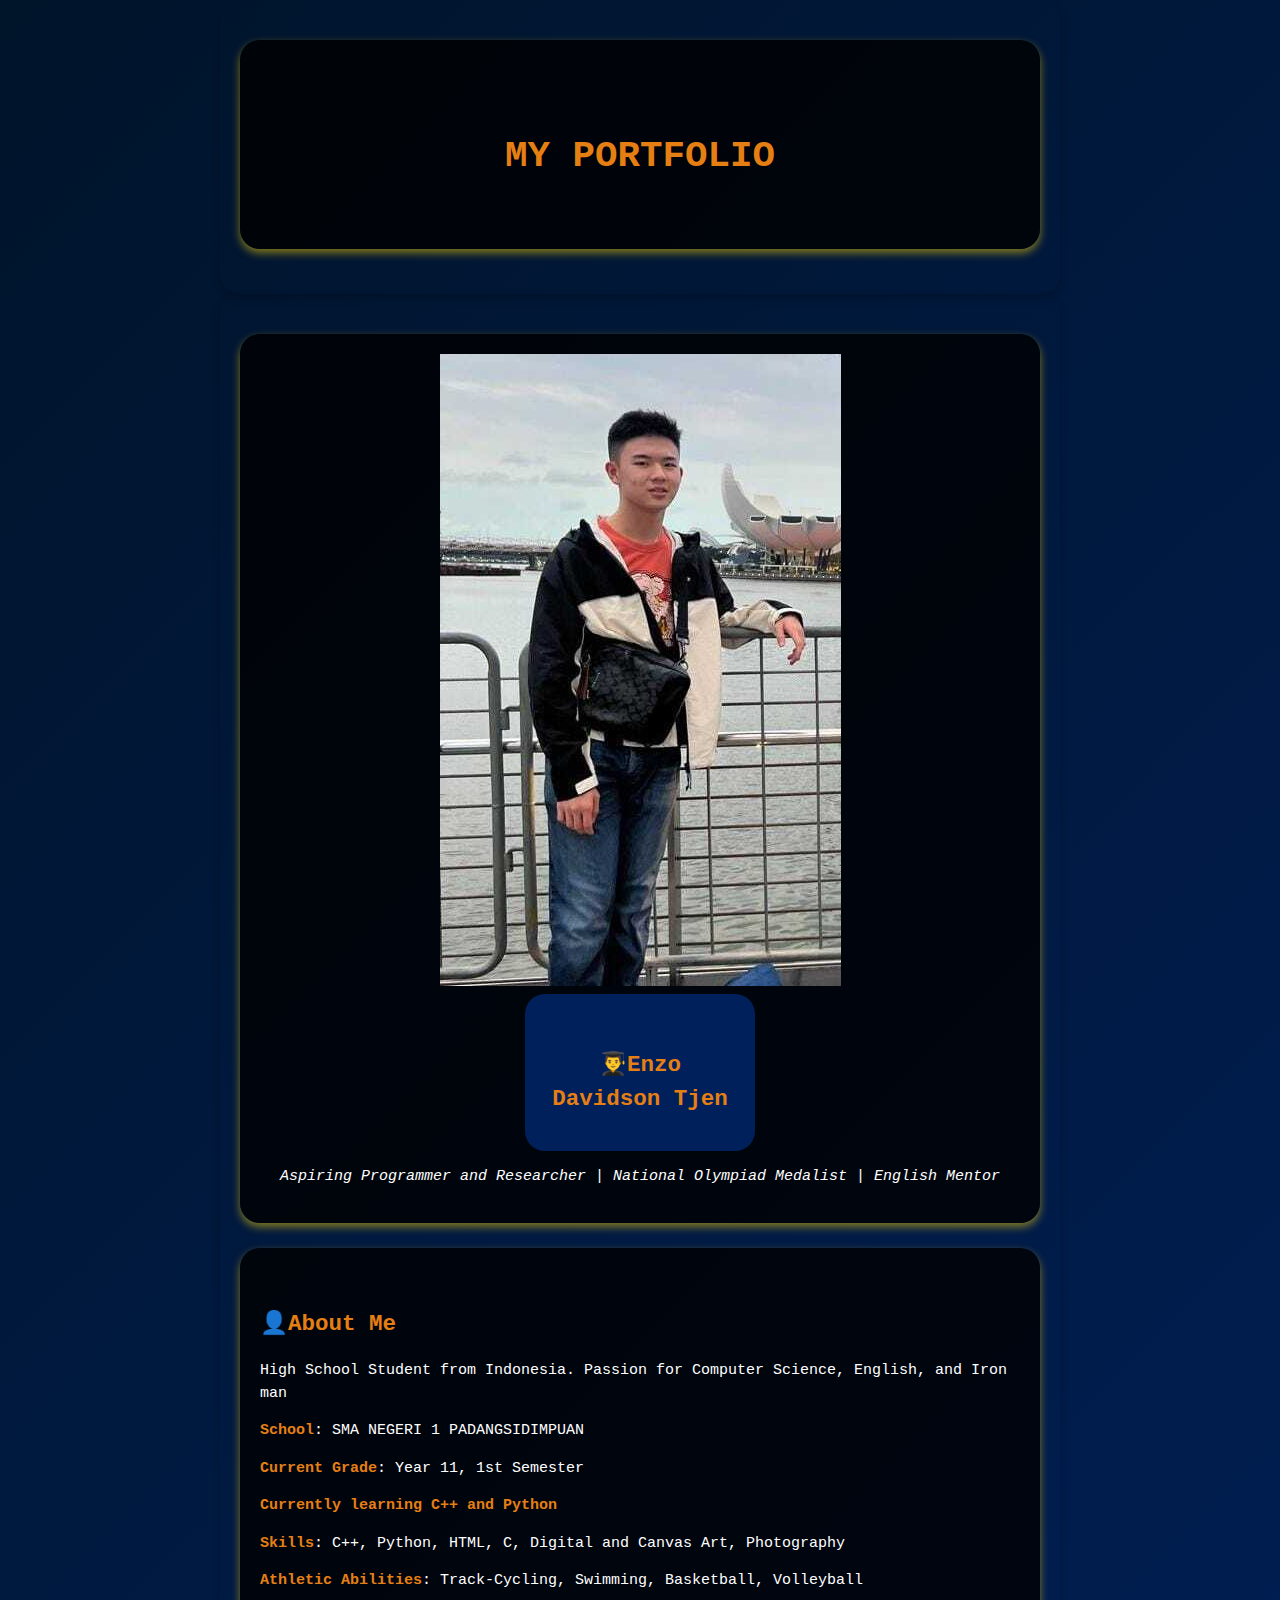
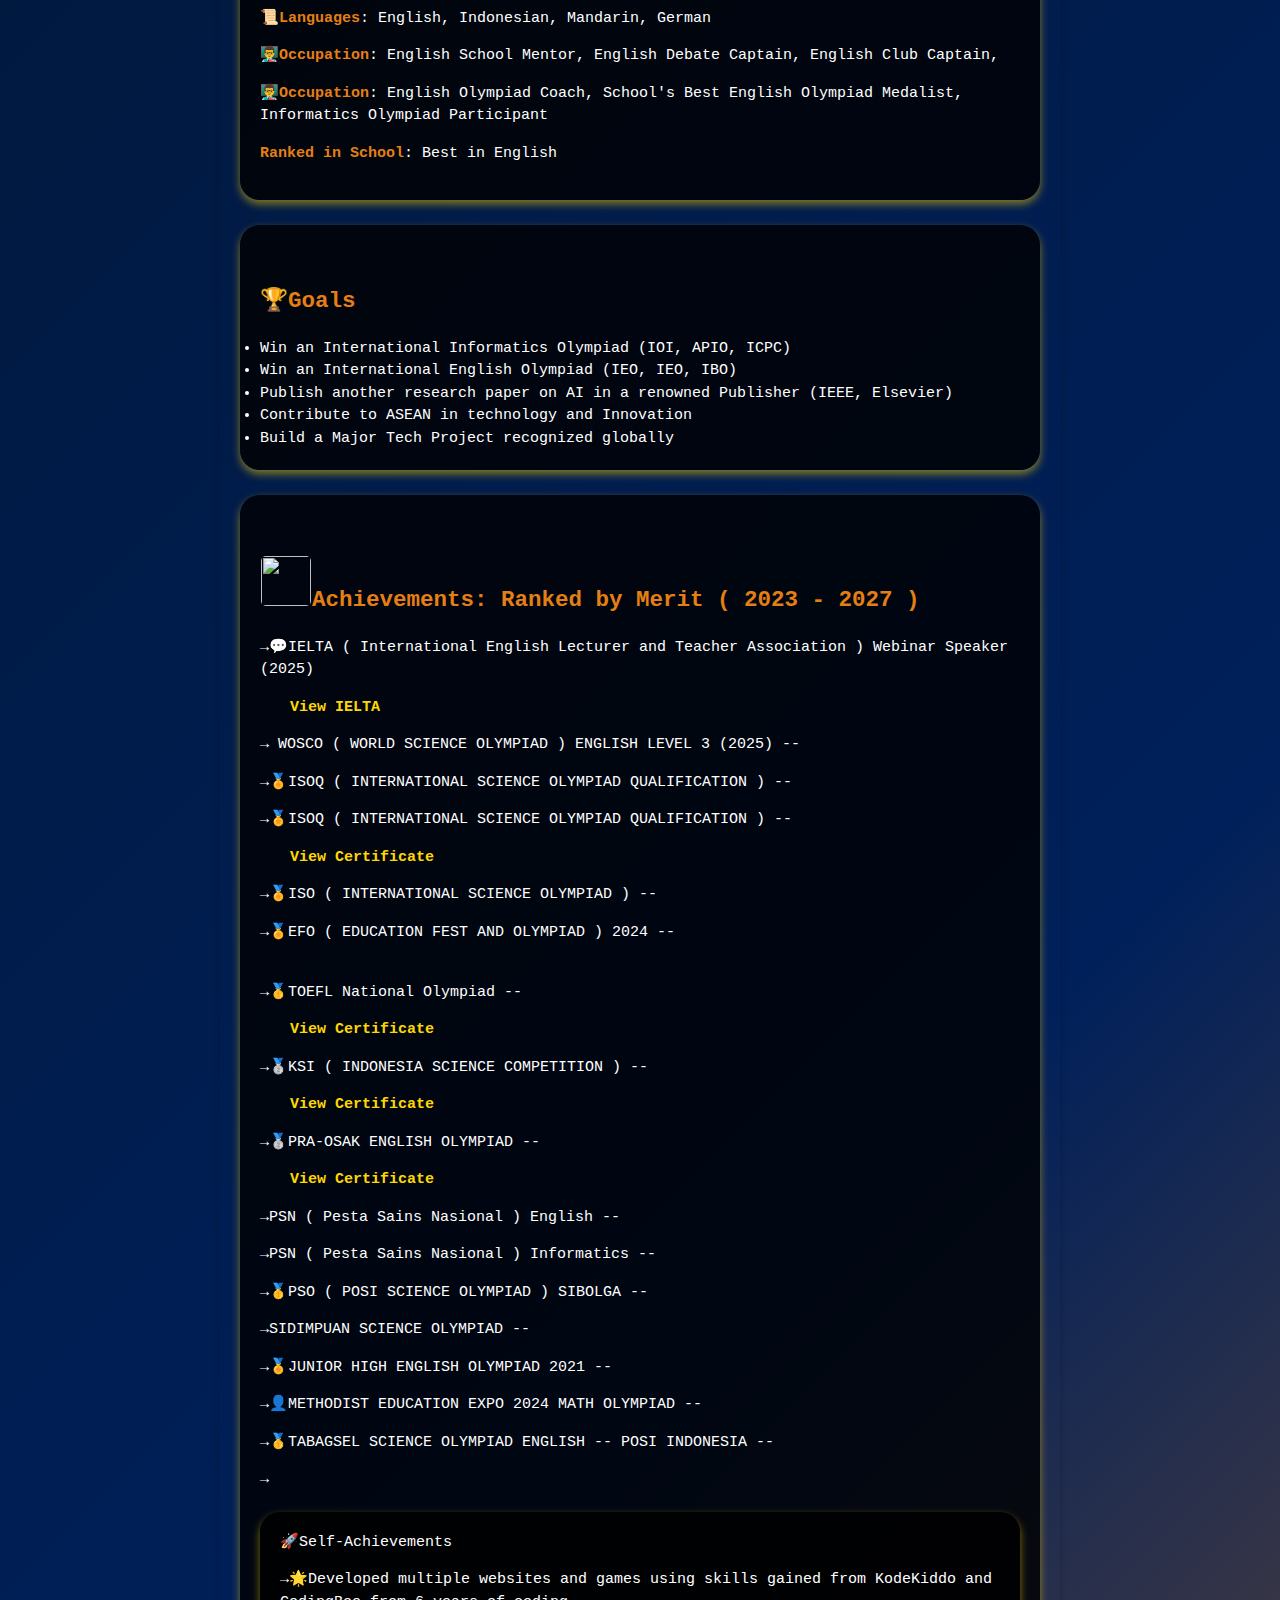
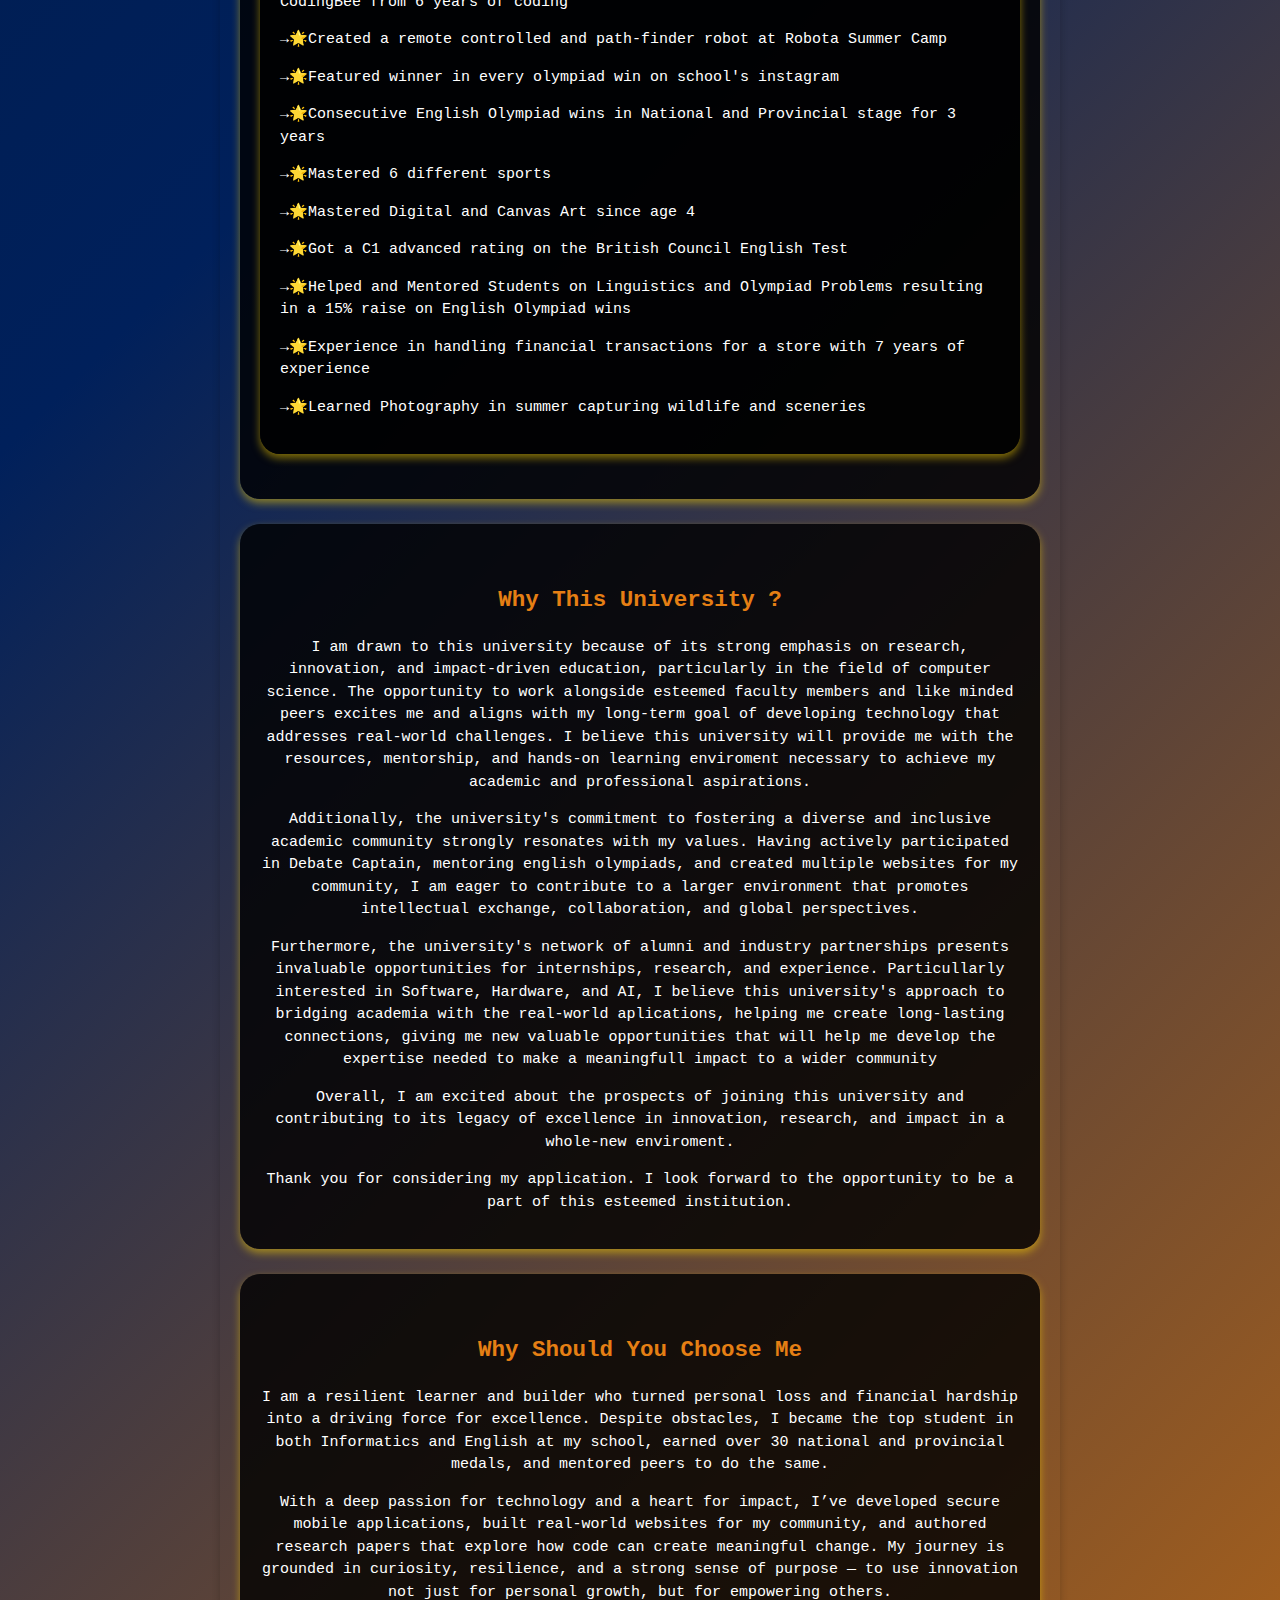
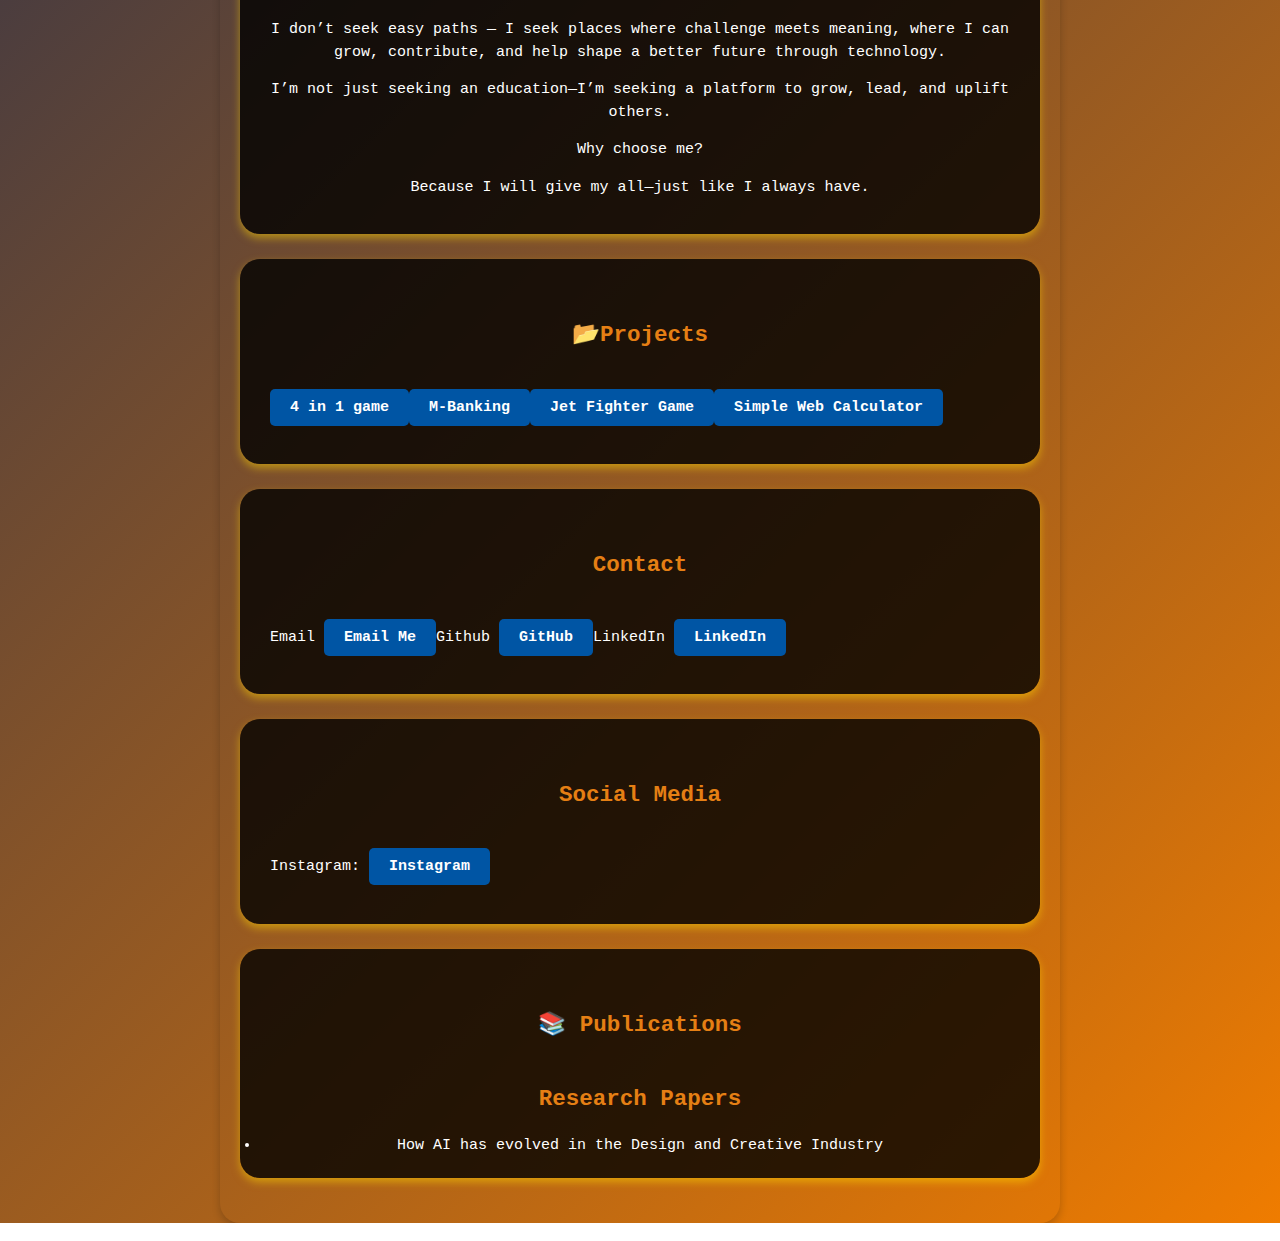
==== index.html @ 66d2fedb "index.html" ====
<!DOCTYPE html>
<html lang="en">
<html>
    <link
    rel="stylesheet"
    href="https://cdnjs.cloudflare.com/ajax/libs/animate.css/4.1.1/animate.min.css"
    />
    <meta charset="UTF-8">
    <meta name="viewport" content="width=device-width, initial-scale=1.0">
    <title>EnzoDavidson- Portfolio</title>
    <style>
        body {
            background: linear-gradient(135deg, #00142A, #00205B, #EF7C00);
            background-size: cover;
            font-family: 'JetBrains Mono', monospace;
            font-size: 15px;
            margin: 0;
            padding: 0;
            color: #FFF;
            text-align: center;
            animation : fadeIn 1s ease-in-out;
            -webkit-animation: fadeIn 1s ease-in-out;
        }
        @keyframes fadeIn {
            from { opacity: 0; }
            to { opacity: 1; }
        }
        @-webkit-keyframes fadeIn {
            from { opacity: 0; }
            to { opacity: 1; }
        }
        @keyframes bounce{
            0% { transform: scale(0.8); opacity: 0; }
            50% { transform: scale(1.1); opacity: 1; }
            100% { transform: scale(1); }
        }
        .container {
            background-color: ##043c7b;/* Darker blue */
            border-radius: 20px;
            max-width: 800px;
            margin: auto;
            padding: 20px 20px;
            text-align: left;
            box-shadow: 0 4px 8px rgba(0, 0, 0, 0.2);
            transition: transform 0.3s, box-shadow 0.3s; 
    
        }
        .smolcontainer{
            background-color: #00205B;/* Darker blue */
            border-radius: 20px;
            max-width: 200px;
            margin: auto;
            padding: 15px 15px;
            text-align: left;
            box-shadow: 0 4px 8px rgba(0, 0, 0, 0.2);
            transition: transform 0.3s, box-shadow 0.3s; 
        }
        h1 {
            margin-top: 50px;
        }
        b {
            color:#e57f14;
        }
        .profile-img {
            width: 150px;
            height: 150px;
            border-radius: 50%;
            margin: 20px;
        }
        .inline-link{
            display: inline-link;
            padding: 10px 20px;
            margin: 10px;
            color: gold;
            text-decoration: none;
            border-radius: 5px;
            font-weight: bold;
            transition : background 0.3s, color 0.3s, font-style 0.3s;
            font-style: normal;

        }
        .inline-link:hover {
            color: white;
            font-style: italic;
            transform : scale(1.05);
            transition: transform 0.3s;
            text-decoration: underline;
            }
            @keyframes pulse {
            from {
            -webkit-transform: scale3d(1, 1, 1);
            transform: scale3d(1, 1, 1);
            }
            
            75% {
            -webkit-transform: scale3d(1.05, 1.05, 1.05);
            transform: scale3d(1.05, 1.05, 1.05);
            }
            
            to {
            -webkit-transform: scale3d(1, 1, 1);
            transform: scale3d(1, 1, 1);
            }
            }
            .animate__pulse {
            -webkit-animation-name: pulse;
            animation-name: pulse;
            -webkit-animation-timing-function: ease-in-out;
            animation-timing-function: ease-in-out;
            animation-duration: timeInSecs;
            -webkit-animation-duration: timeInSecs;
            animation-iteration-count: infinite;
            -webkit-animation-iteration-count: infinite;
            }
        .btn {
            background: #0055A4; /* Bright blue */
            color: white;
            padding: 10px 20px;
            text-decoration: none;
            border-radius: 5px;
            font-weight: bold;
        }
        .btn:hover {
            background: #e57f14;
            color: white;
            font-style: italic;
            transform : scale(1.05);
            transition: transform 0.3s;
            scale: 1.5;
             /* animation: @-webkit-keyframes pulse {
            from {
            -webkit-transform: scale3d(1, 1, 1);
            transform: scale3d(1, 1, 1);
            }
            
            50% {  */
            -webkit-transform: scale3d(1.05, 1.05, 1.05);
            transform: scale3d(1.05, 1.05, 1.05);
            }
            
            to {
            -webkit-transform: scale3d(1, 1, 1);
            transform: scale3d(1, 1, 1);
            }
            @keyframes pulse {
            from {
            -webkit-transform: scale3d(1, 1, 1);
            transform: scale3d(1, 1, 1);
            }
            
            50% {
            -webkit-transform: scale3d(1.05, 1.05, 1.05);
            transform: scale3d(1.05, 1.05, 1.05);
            }
            
            to {
            -webkit-transform: scale3d(1, 1, 1);
            transform: scale3d(1, 1, 1);
            }
            }
            .animate__pulse {
            -webkit-animation-name: pulse;
            animation-name: pulse;
            -webkit-animation-timing-function: ease-in-out;
            animation-timing-function: ease-in-out;
            animation-duration: timeInSecs;
            -webkit-animation-duration: timeInSecs;
            animation-iteration-count: infinite;
            -webkit-animation-iteration-count: infinite;
            }
        .GOLD {
            color: #FFD700; /* Gold color */
            color: gold;
        }
        .SILVER {
            color: #C0C0C0; /* Silver color */
            color: silver;
        }
        .BRONZE {
            color: #cd7f32; /* Bronze color */
        }
        .Finalist{
            color:cornflowerblue
        }
        h1{
            color: #e57f14; /* Orange */
            font-size: 2.5em;
            line-height: 2.5;
        }
        h2, h3 {
            margin-top: 40px;
            color: #e57f14; /* Orange */
        
        }
        .participant{
            color: rgb(233, 107, 35);
            font-size: 2.5;
        }
        .p {
            color: white;
            margin: 10px 0;
            line-height: 1.5;
            font-size: 15px;
        }
        .Achivement-image {
            width: 50px;
            height: 50px;
            border-radius: 10%;
            margin: 1px;
        }
        .achivement-image {
            width: 70px;
            height: 70px;
            border-radius: 5%;
            margin: 10px;
        }
        .achievements-section {
            background: rgba(0, 0, 0, 0.8);
            padding: 20px;
            border-radius: 20px;
            box-shadow: 0px 4px 8px rgba(255, 215, 0, 0.5);
            margin-top: 20px;
            animation: fadeIn 1.5s ease-in-out;
            border-image: linear-gradient(45deg, gold, silver, #FFD700);
            line-height: 1.5;
            border-image-slice: 1;
            margin-bottom: 25px;
        }

        .achievement-icon{
            opacity: 0;
    letter-spacing: -2px;
    animation: classyFade 1.5s ease-out forwards;
}

@keyframes classyFade {
    0% { opacity: 0; letter-spacing: -2px; }
    100% { opacity: 1; letter-spacing: 1px; }

            
        }
        .Division {
            display: flex;
            flex: 1;
            padding: 10px;

        }
        .shadow {
            animation:  
        }
        .centerize{
            text-align: center;
        }
        @media (max-width: 768px) {
    .Division {
        flex-direction: column;
        text-align: center;
    }
    .profile-container {
    display: flex; 
    align-items: center; /* Aligns items vertically */
    gap: 20px; /* Adds space between image and text */
}

.profile-pic {
    width: 250px; /* Adjust size as needed */
    height: 400px;
    border-radius: 10%; /* Makes the image circular */
    object-fit:cover; /* Ensures proper image scaling */
}

.profile-data {
    flex: 1; /* Allows text to take remaining space */
}
    .container {
        width: 90%;
        padding: 20px;
    }
    .center{
        text-align: center;
        align-items: center;
    .profile-img {
        width: 100px;
        height: 100px;
    }
    <head>{
        <link href="https://fonts.googleapis.com/css2?family=JetBrains+Mono:wght@400;700&display=swap" rel="stylesheet">
        <style>
    }
    body {
      font-family: 'JetBrains Mono', monospace;
    }
    </style>
    </head>
<body>
    <div class=" container">
        <div class=" achievements-section">
            <div class="centerize">
                    <h1>MY PORTFOLIO</h1>
            </div>
        </div>
    </div>
    </script>
    <script src="script.js"></script>
    </div>
    </div>
    <div class="container">
        <div class="achievements-section">
            <div class="profile-container">
                    <div class="space ">
                        <div class= "centerize">
                            <img src="MyFace.jpg" alt="Profile Picture" class="profile-pic">
                            <div class="profile-data">
                                <div class= "smolcontainer">
                                    <div class= "centerize">
                                        <h2>👨‍🎓Enzo Davidson Tjen</h2>
                                    </div>
                                </div>
                                <p><em> Aspiring Programmer and Researcher | National Olympiad Medalist | English Mentor</em></p>
                            </div>
                        </div>
                    </div>
            </div>
        </div>
            <div class= "achievements-section">
                <h2>👤About Me</h2>
                <p>High School Student from Indonesia. Passion for Computer Science, English, and Iron man</p>
                <p><b>School</b>: SMA NEGERI 1 PADANGSIDIMPUAN</p>
                <p><b>Current Grade</b>: Year 11, 1st Semester</p>
                <p><b>Currently learning C++ and Python</p></b>
                <p><b>Skills</b>: C++, Python, HTML, C, Digital and Canvas Art, Photography</p>
                <p><b>Athletic Abilities</b>: Track-Cycling, Swimming, Basketball, Volleyball</p>
                <p>📜<b>Languages</b>: English, Indonesian, Mandarin, German</p>
                <p>👨‍🏫<b>Occupation</b>: English School Mentor, English Debate Captain, English Club Captain, </p>
                <p>👨‍🏫<b>Occupation</b>: English Olympiad Coach, School's Best English Olympiad Medalist, Informatics Olympiad Participant</p>
                <p><b>Ranked in School</b>: Best in English</p>
                </div>
        <div class="achievements-section">
            <div class=" goals">
                <h2><b>🏆Goals</b></h2>
                <li>Win an International Informatics Olympiad (IOI, APIO, ICPC)</li>
                <li>Win an International English Olympiad (IEO, IEO, IBO)</li>
                <li>Publish another research paper on AI in a renowned Publisher (IEEE, Elsevier)</li>
                <li>Contribute to ASEAN in technology and Innovation</li>
                <li>Build a Major Tech Project recognized globally</li>
            </div>
        </div>    

           
        <div class="achievements-section">
                <h2><img src='https://static.vecteezy.com/system/resources/previews/009/315/016/original/winner-trophy-in-flat-style-free-png.png'class= 'Achivement-image'>Achievements: Ranked by Merit ( 2023 - 2027 )</h2>
                    <p>&rarr;💬IELTA ( International English Lecturer and Teacher Association ) Webinar Speaker (2025)</p><a href="https://ielta.org/webinar" class="inline-link">View IELTA</a>
                    <p>&rarr; WOSCO ( WORLD SCIENCE OLYMPIAD ) ENGLISH LEVEL 3 (2025) --
                    <p>&rarr;🏅ISOQ ( INTERNATIONAL SCIENCE OLYMPIAD QUALIFICATION ) --<span class= "Finalist achievement-icon"</span>FINALIST of 21.148 participants</p>
                    <p>&rarr;🏅ISOQ ( INTERNATIONAL SCIENCE OLYMPIAD QUALIFICATION ) -- <span class= "Finalist achievement-icon"</span>TOP 0.47 of 21.148 participants</p><a href="https://eduexpo.com" class="inline-link">View Certificate</a>
                    <p>&rarr;🏅ISO ( INTERNATIONAL SCIENCE OLYMPIAD ) -- <span class= "Finalist achievement-icon"</span>Finalist of 24.687 Participants (2025)</p>
                    <p>&rarr;🏅EFO ( EDUCATION FEST AND OLYMPIAD ) 2024 -- <span class= "Finalist achievement-icon"</span>TOP 0.87 and FINALIST SCORE of 11.482 participants (2024)</p>
                    <p>&rarr;🥇TOEFL National Olympiad -- <span class = "GOLD achievement-icon" </span>Ranked 33rd GOLD(2025) </p><a href=https://drive.google.com/file/d/1lhpbLnFK3olTIVMM0ef6ldxaS2uPdgaQ/view?usp=sharing class="inline-link">View Certificate</a>
                    <p>&rarr;🥈KSI ( INDONESIA SCIENCE COMPETITION ) -- <span class="SILVER achievement-icon" </span>Ranked 11th SILVER (2025)</p><a href=https://drive.google.com/file/d/1lnDiVRMbqwn_QNAt6cSKh2t0djfjIFTt/view?usp=sharing class="inline-link">View Certificate</a>
                    <p>&rarr;🥈PRA-OSAK ENGLISH OLYMPIAD -- <span class = "SILVER achievement-icon" </span>Ranked 53rd SILVER (2025)</p><a href="https://posiindonesia.com" class="inline-link">View Certificate</a>
                    <p>&rarr;PSN ( Pesta Sains Nasional ) English -- </p>
                    <p>&rarr;PSN ( Pesta Sains Nasional ) Informatics -- </p>
                    <p>&rarr;🥇PSO ( POSI SCIENCE OLYMPIAD ) SIBOLGA -- <span class= "GOLD achievement-icon"</span>3rd PLACE GOLD (2025)</p>
                    <p>&rarr;SIDIMPUAN SCIENCE OLYMPIAD -- </p>
                    <p>&rarr;🏅JUNIOR HIGH ENGLISH OLYMPIAD 2021 -- <span class= "GOLD achievement-icon"</span>3rd PLACE TROPHY (2019)</p>
                    <p>&rarr;👤METHODIST EDUCATION EXPO 2024 MATH OLYMPIAD -- <span class= "participant achievement-icon"</span>Participant (2024)</span></p>
                    <p>&rarr;🥇TABAGSEL SCIENCE OLYMPIAD ENGLISH -- POSI INDONESIA -- <span class="GOLD achievement-icon"</span>2nd PLACE (2023)</p>
                    <p>&rarr; </p>
                    <div class=" achievements-section"
                        <h2>🚀Self-Achievements</h2>
                        <p>&rarr;🌟Developed multiple websites and games using skills gained from KodeKiddo and CodingBee from 6 years of coding</p>
                        <p>&rarr;🌟Created a remote controlled and path-finder robot at Robota Summer Camp</p>
                        <p>&rarr;🌟Featured winner in every olympiad win on school's instagram</p>
                        <p>&rarr;🌟Consecutive English Olympiad wins in National and Provincial stage for 3 years</p>
                        <p>&rarr;🌟Mastered 6 different sports</p>
                        <p>&rarr;🌟Mastered Digital and Canvas Art since age 4</p>
                        <p>&rarr;🌟Got a C1 advanced rating on the British Council English Test</p>
                        <p>&rarr;🌟Helped and Mentored Students on Linguistics and Olympiad Problems resulting in a 15% raise on English Olympiad wins</p>
                        <p>&rarr;🌟Experience in handling financial transactions for a store with 7 years of experience</p>
                        <p>&rarr;🌟Learned Photography in summer capturing wildlife and sceneries</p>
                    </div>
            </div>
        <div class= "achievements-section">
            <div class= "centerize">
                    <h2>Why This University ?</h2>
                    <p> I am drawn to this university because of its strong emphasis on research, innovation, and impact-driven education, particularly in the field of computer science. The opportunity to work alongside esteemed faculty members and like minded peers excites me and aligns with my long-term goal of developing technology that addresses real-world challenges. I believe this university will provide me with the resources, mentorship, and hands-on learning enviroment necessary to achieve my academic and professional aspirations.
                    <p> Additionally, the university's commitment to fostering a diverse and inclusive academic community strongly resonates with my values. Having actively participated in Debate Captain, mentoring english olympiads, and created multiple websites for my community, I am eager to contribute to a larger environment that promotes intellectual exchange, collaboration, and global perspectives.</p>
                    <p> Furthermore, the university's network of alumni and industry partnerships presents invaluable opportunities for internships, research, and experience. Particullarly interested in Software, Hardware, and AI, I believe this university's approach to bridging academia with the real-world aplications, helping me create long-lasting connections, giving me new valuable opportunities that will help me develop the expertise needed to make a meaningfull impact to a wider community</p>
                    <p> Overall, I am excited about the prospects of joining this university and contributing to its legacy of excellence in innovation, research, and impact in a whole-new enviroment.</p>
                    <p>Thank you for considering my application. I look forward to the opportunity to be a part of this esteemed institution.</p>
            </div>
        </div>
        <div class= " achievements-section">
            <div class= "centerize">
                    <h2>Why Should You Choose Me</h2>
                    <p>I am a resilient learner and builder who turned personal loss and financial hardship into a driving force for excellence. Despite obstacles, I became the top student in both Informatics and English at my school, earned over 30 national and provincial medals, and mentored peers to do the same.</p>
                    <p>With a deep passion for technology and a heart for impact, I’ve developed secure mobile applications, built real-world websites for my community, and authored research papers that explore how code can create meaningful change. My journey is grounded in curiosity, resilience, and a strong sense of purpose — to use innovation not just for personal growth, but for empowering others.</p>
                    <p>I don’t seek easy paths — I seek places where challenge meets meaning, where I can grow, contribute, and help shape a better future through technology.</p>
                    <P>I’m not just seeking an education—I’m seeking a platform to grow, lead, and uplift others.</P>  
                    <p>Why choose me?</p>
                    <p>Because I will give my all—just like I always have.</p>
            </div>
         </div>
        <div class=" achievements-section">
            <div class=" centerize">
                <h2>📂Projects</h2>
                <div class=" Division">
                    <p><a href="https://github.com/Starzz90/4-in-1-game" class="btn">4 in 1 game</a></p>
                    <p><a href="https://github.com/Starzz90/MobileBanking" class="btn">M-Banking</a></p>
                    <p><a href="#" class="btn">Jet Fighter Game</a></p>
                    <p><a href= "https://starzz90.github.io/Webcalc./" class= "btn">Simple Web Calculator</a></p>
                </div>
            </div>
        </div>
        
        <div class=" achievements-section">
            <div class= "centerize">
                <h2>Contact</h2>
                <div class=" Division">
                    <p> Email <a href="mailto:enzodtjen@gmail.com" class="btn">Email Me</a></p>
                    <p> Github <a href="https://github.com/Starzz90" class="btn">GitHub</a></p>
                    <p> LinkedIn <a href="https://www.linkedin.com/in/enzo-davidson-tjen-25b168354/" class="btn">LinkedIn</a></p>
                </div>
            </div>
        </div>

        <div class=" achievements-section">
            <div class= "centerize">
                <h2>Social Media</h2>
                <div class=" Division">
                    <div class= "centerize">
                        <p>Instagram: <a href="https://www.instagram.com/chien_yo.v.ng/" class="btn">Instagram</a></p>
                    </div>
                </div>
            </div>
        </div>
        <div class="achievements-section">
            <div class= "centerize">
            <h2>📚 Publications</h2>
            <h2> Research Papers</h2>
            <li>How AI has evolved in the Design and Creative Industry</li>
            </div>
        </div>

    </div>
</body>
</html>
</html>
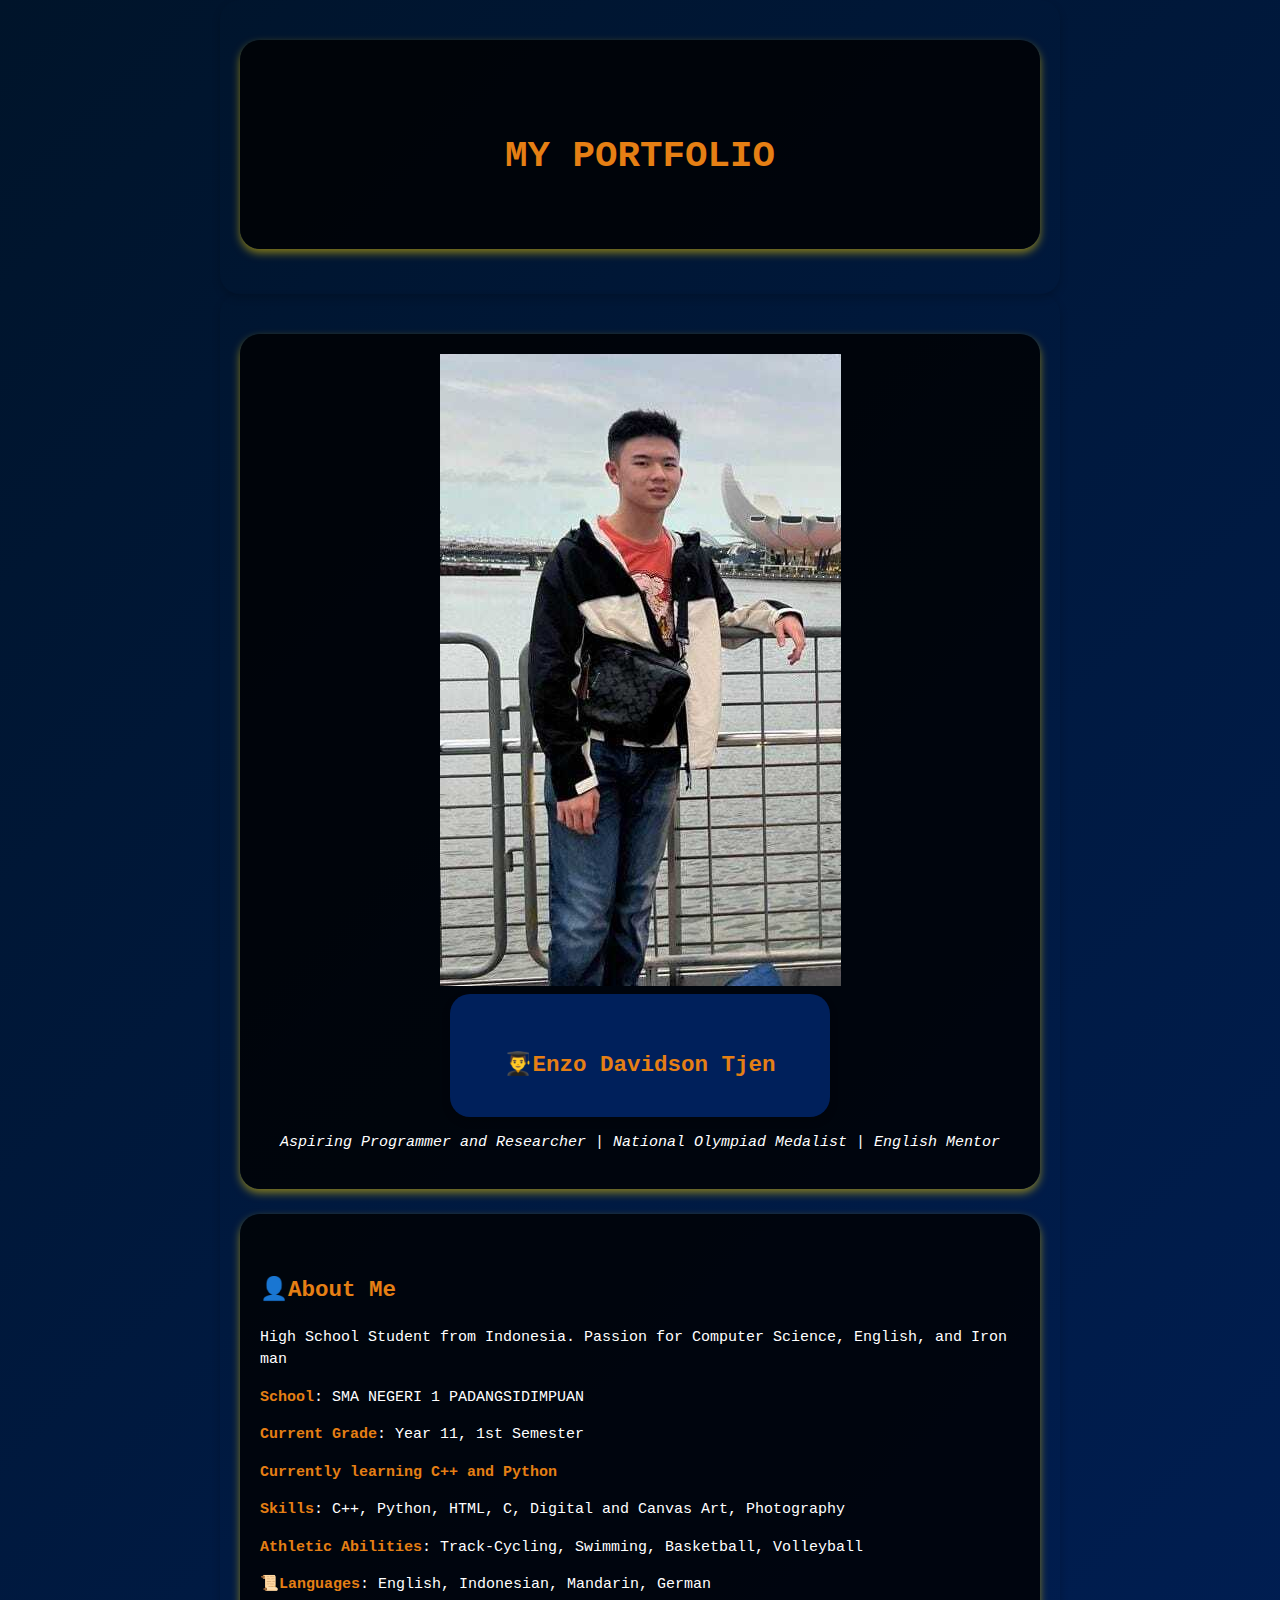
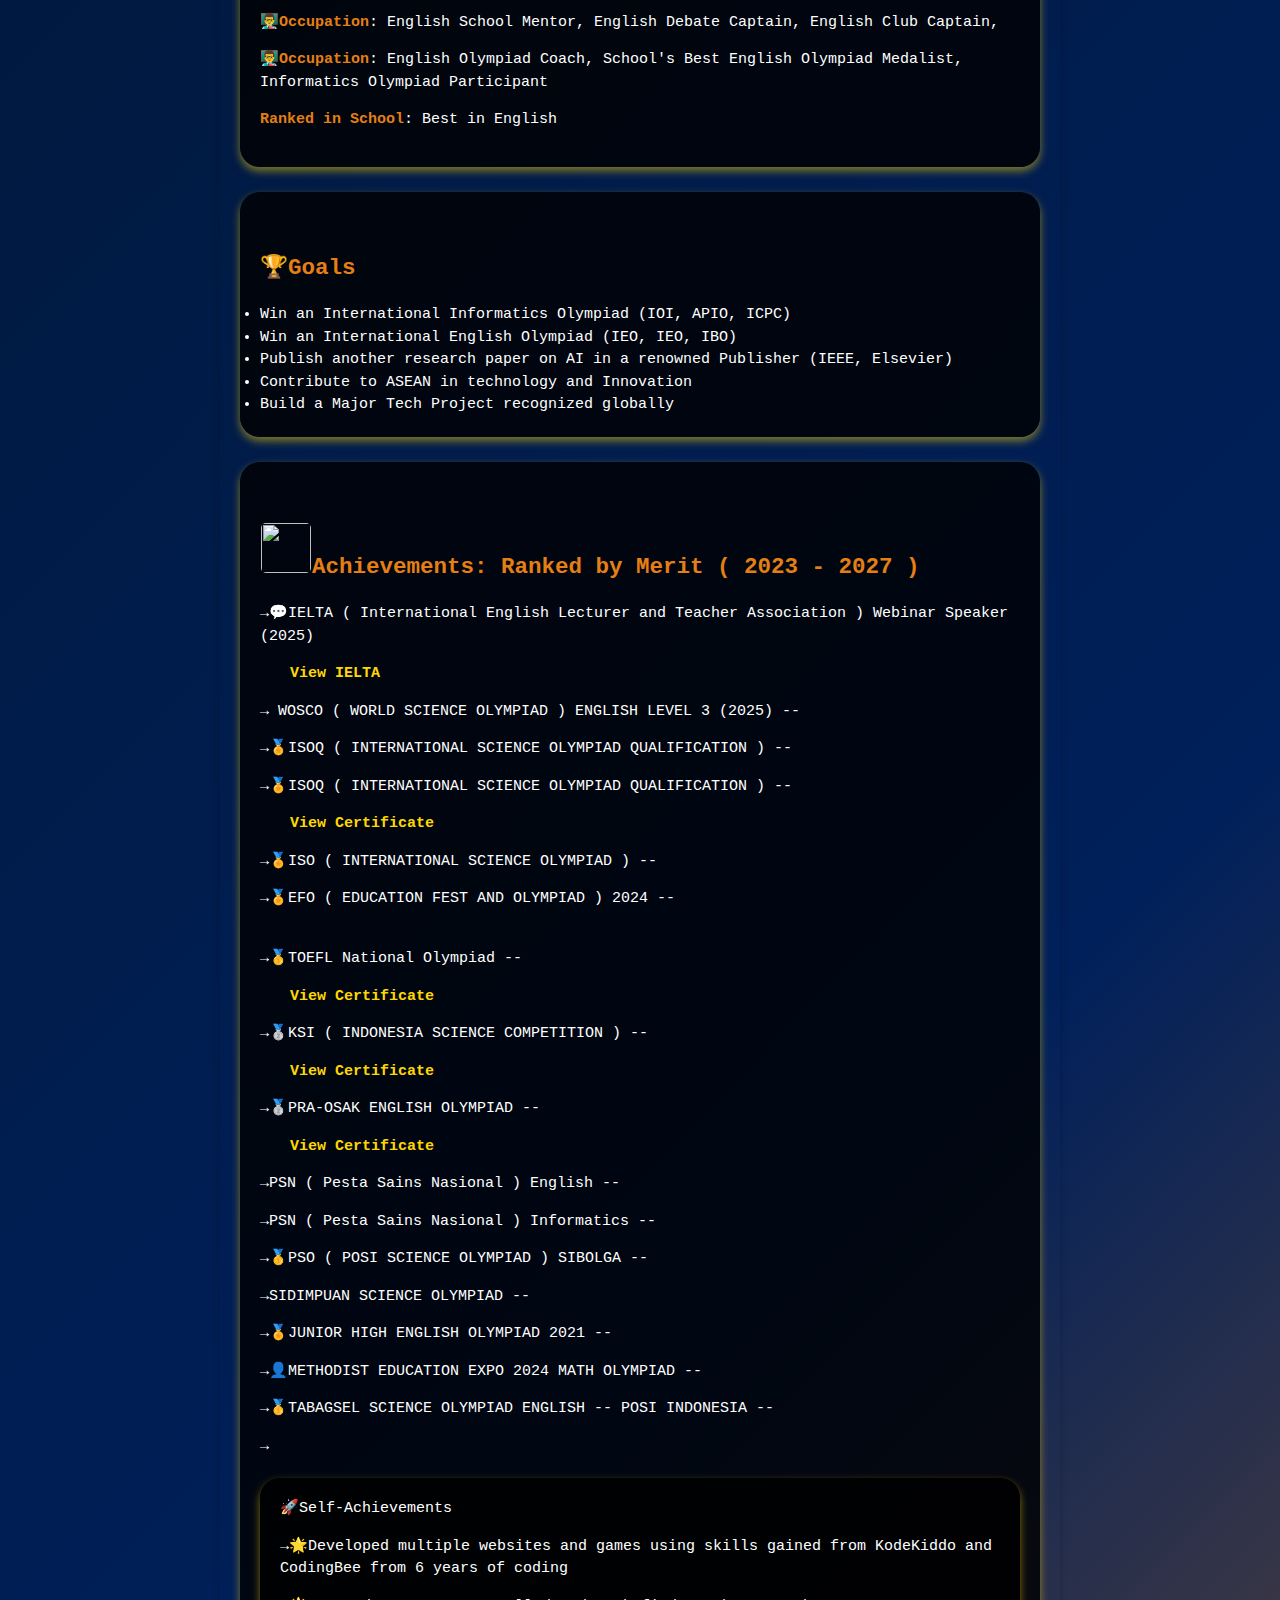
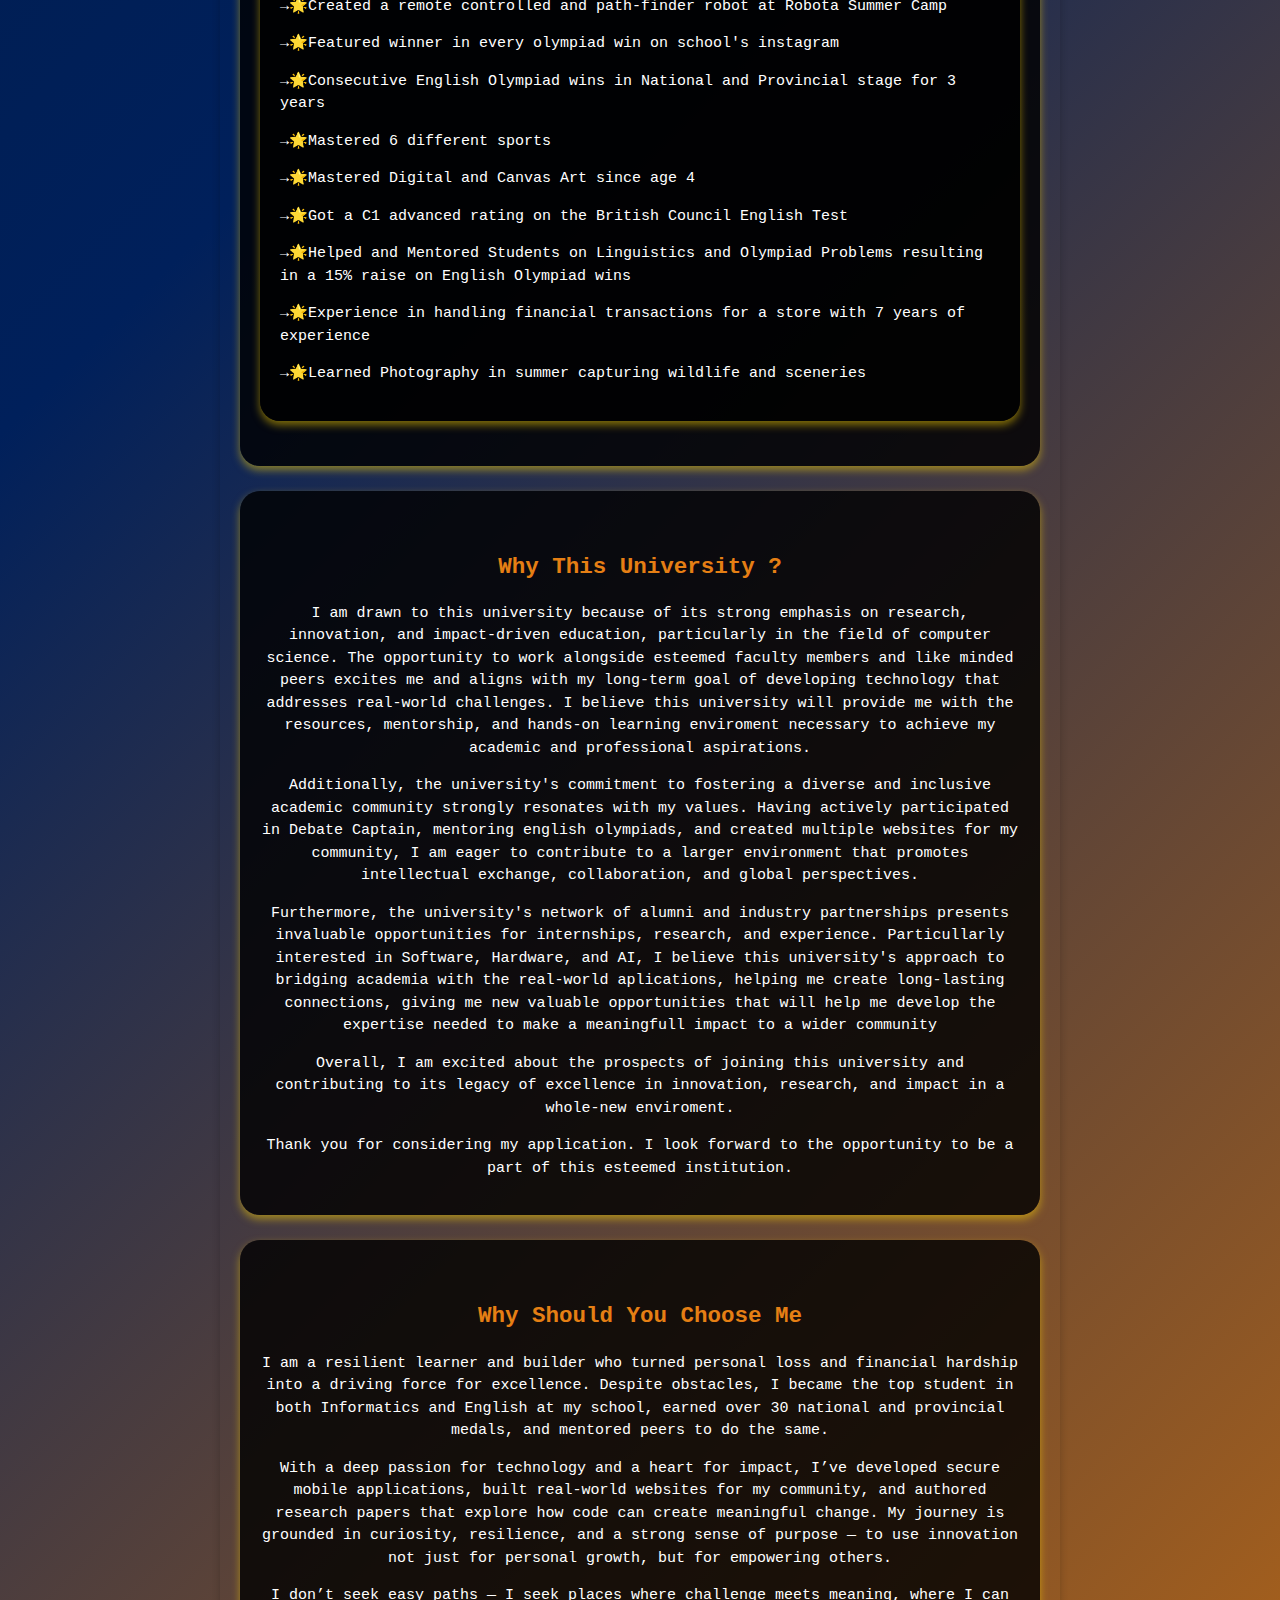
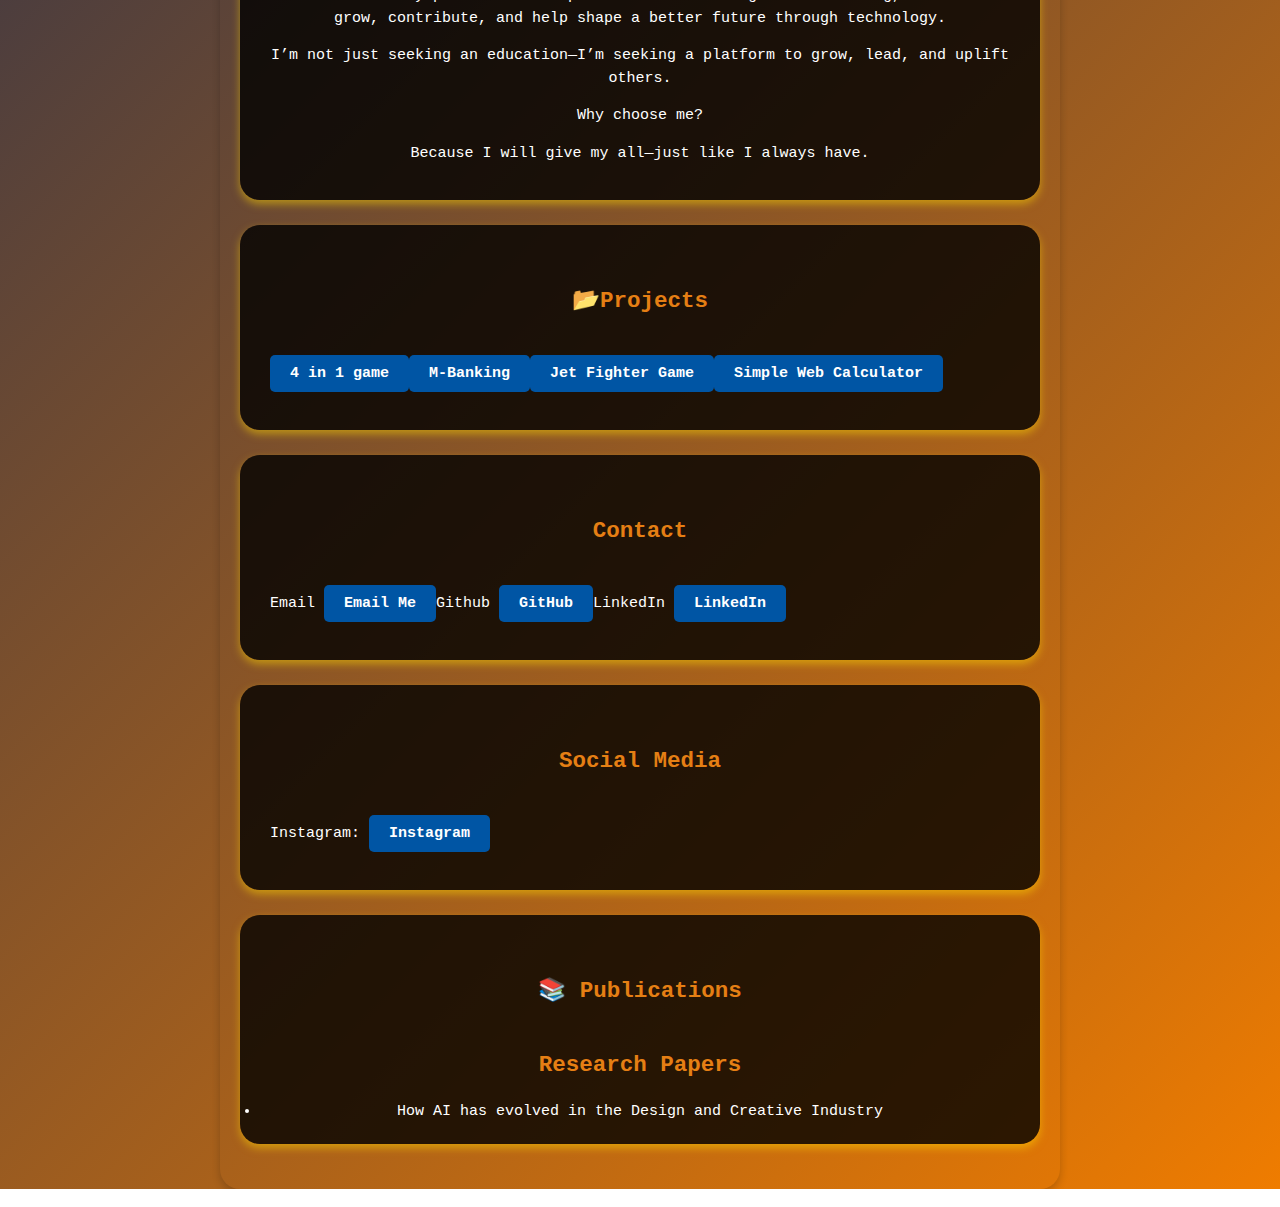
==== commit 3a7df768: "index.html" ====
--- a/index.html
+++ b/index.html
@@ -48,7 +48,7 @@
         .smolcontainer{
             background-color: #00205B;/* Darker blue */
             border-radius: 20px;
-            max-width: 200px;
+            max-width: 350px;
             margin: auto;
             padding: 15px 15px;
             text-align: left;
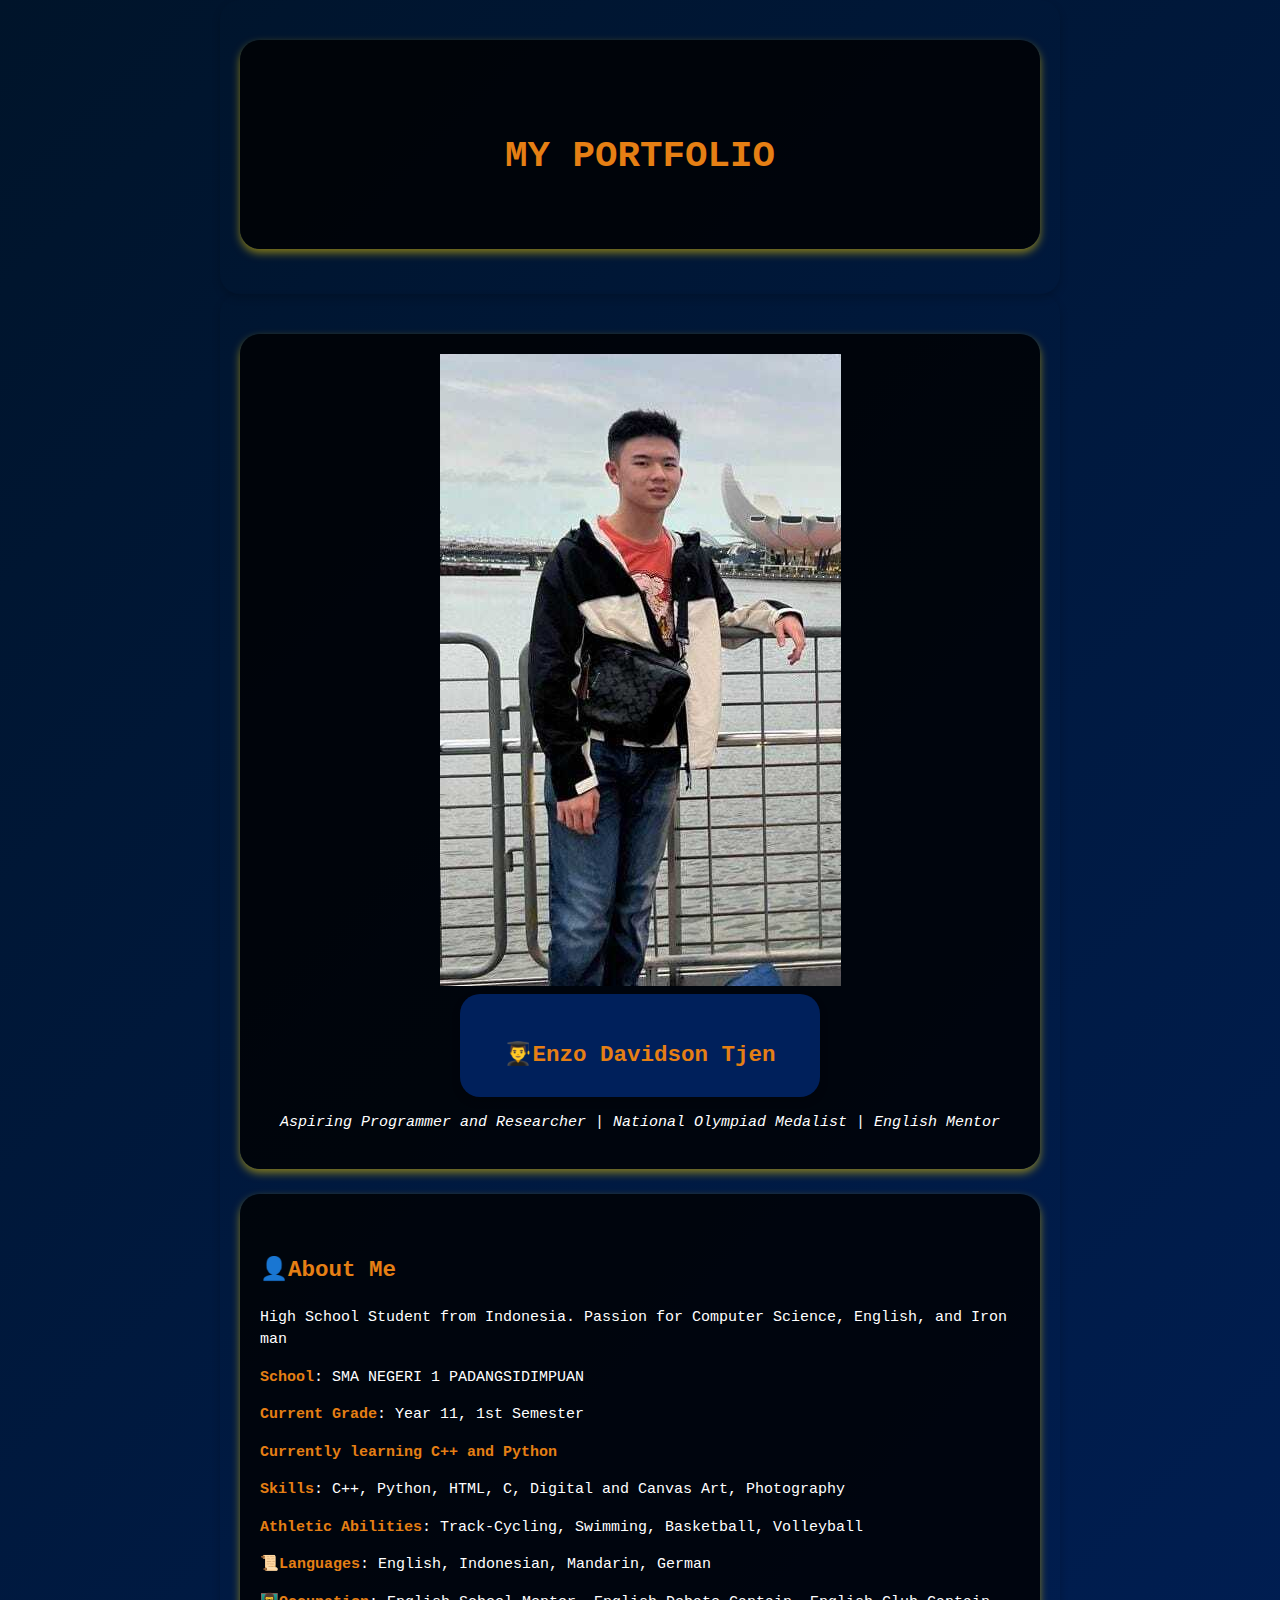
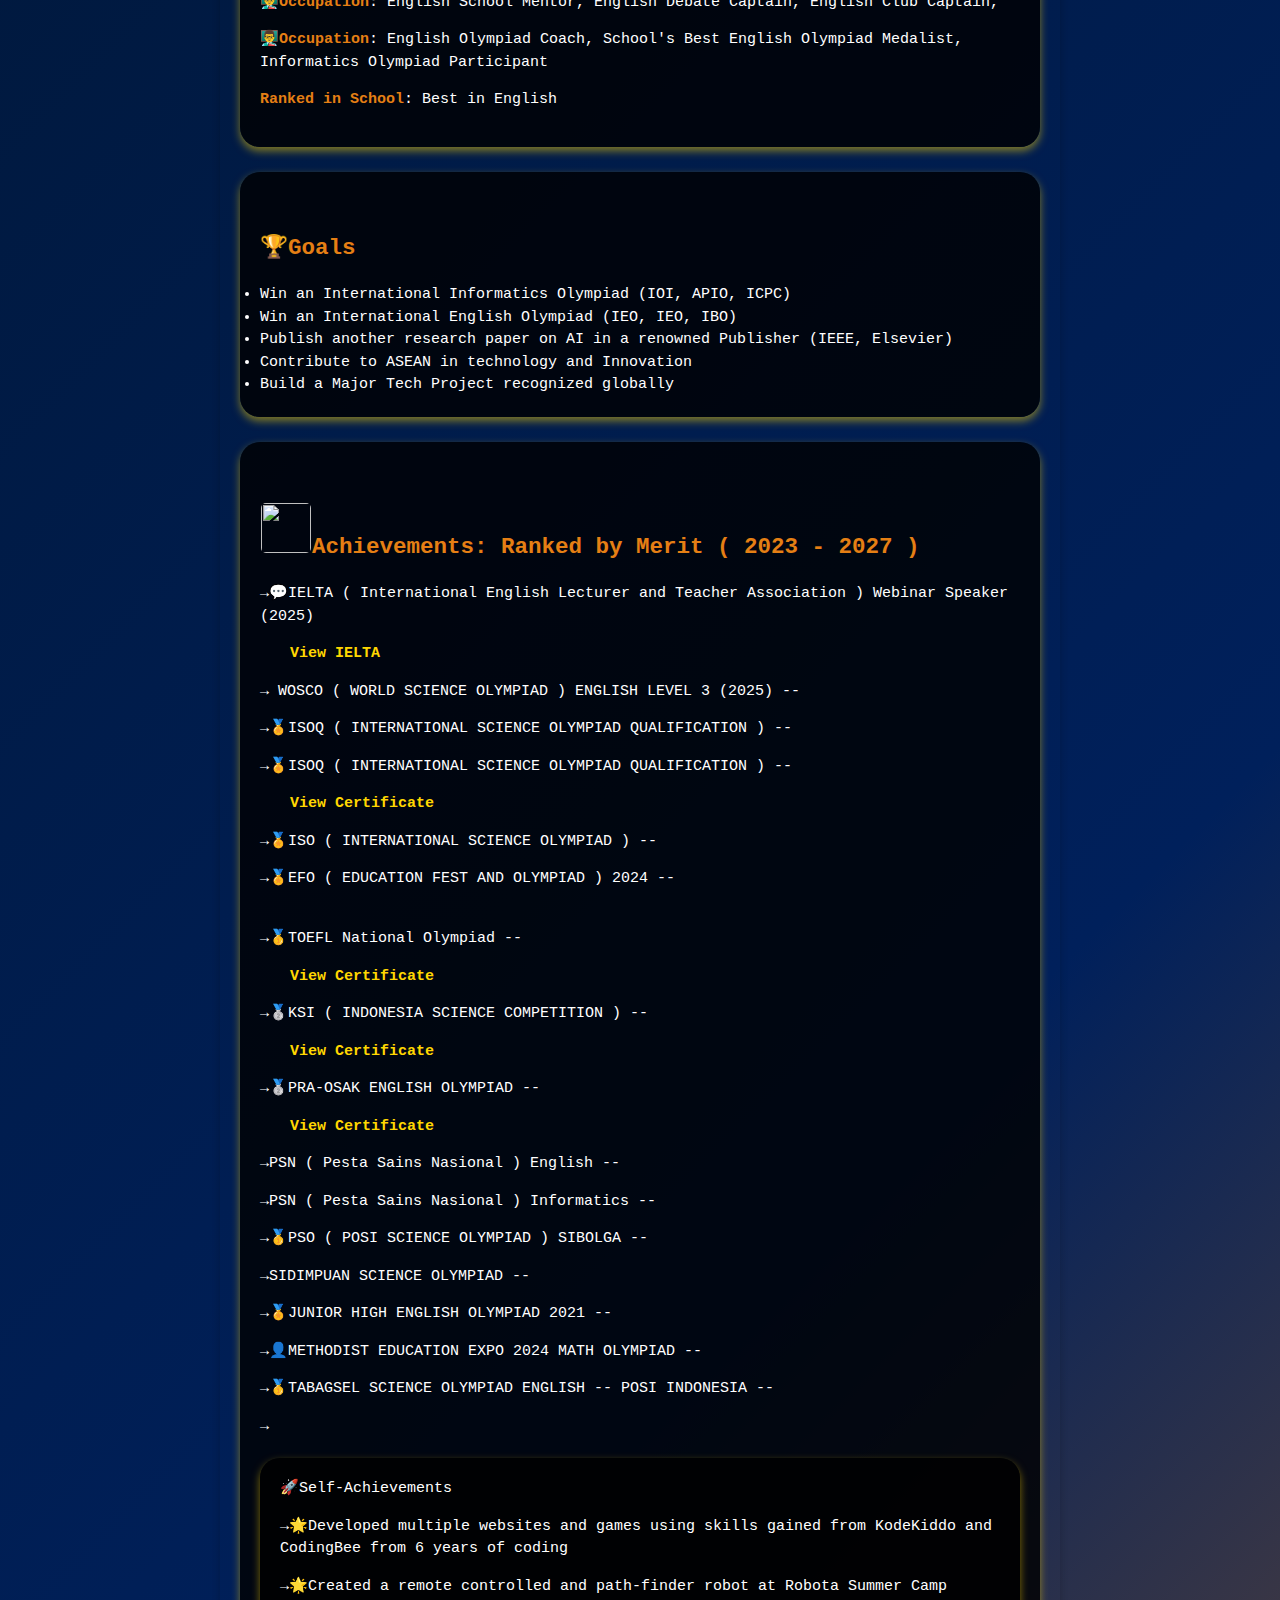
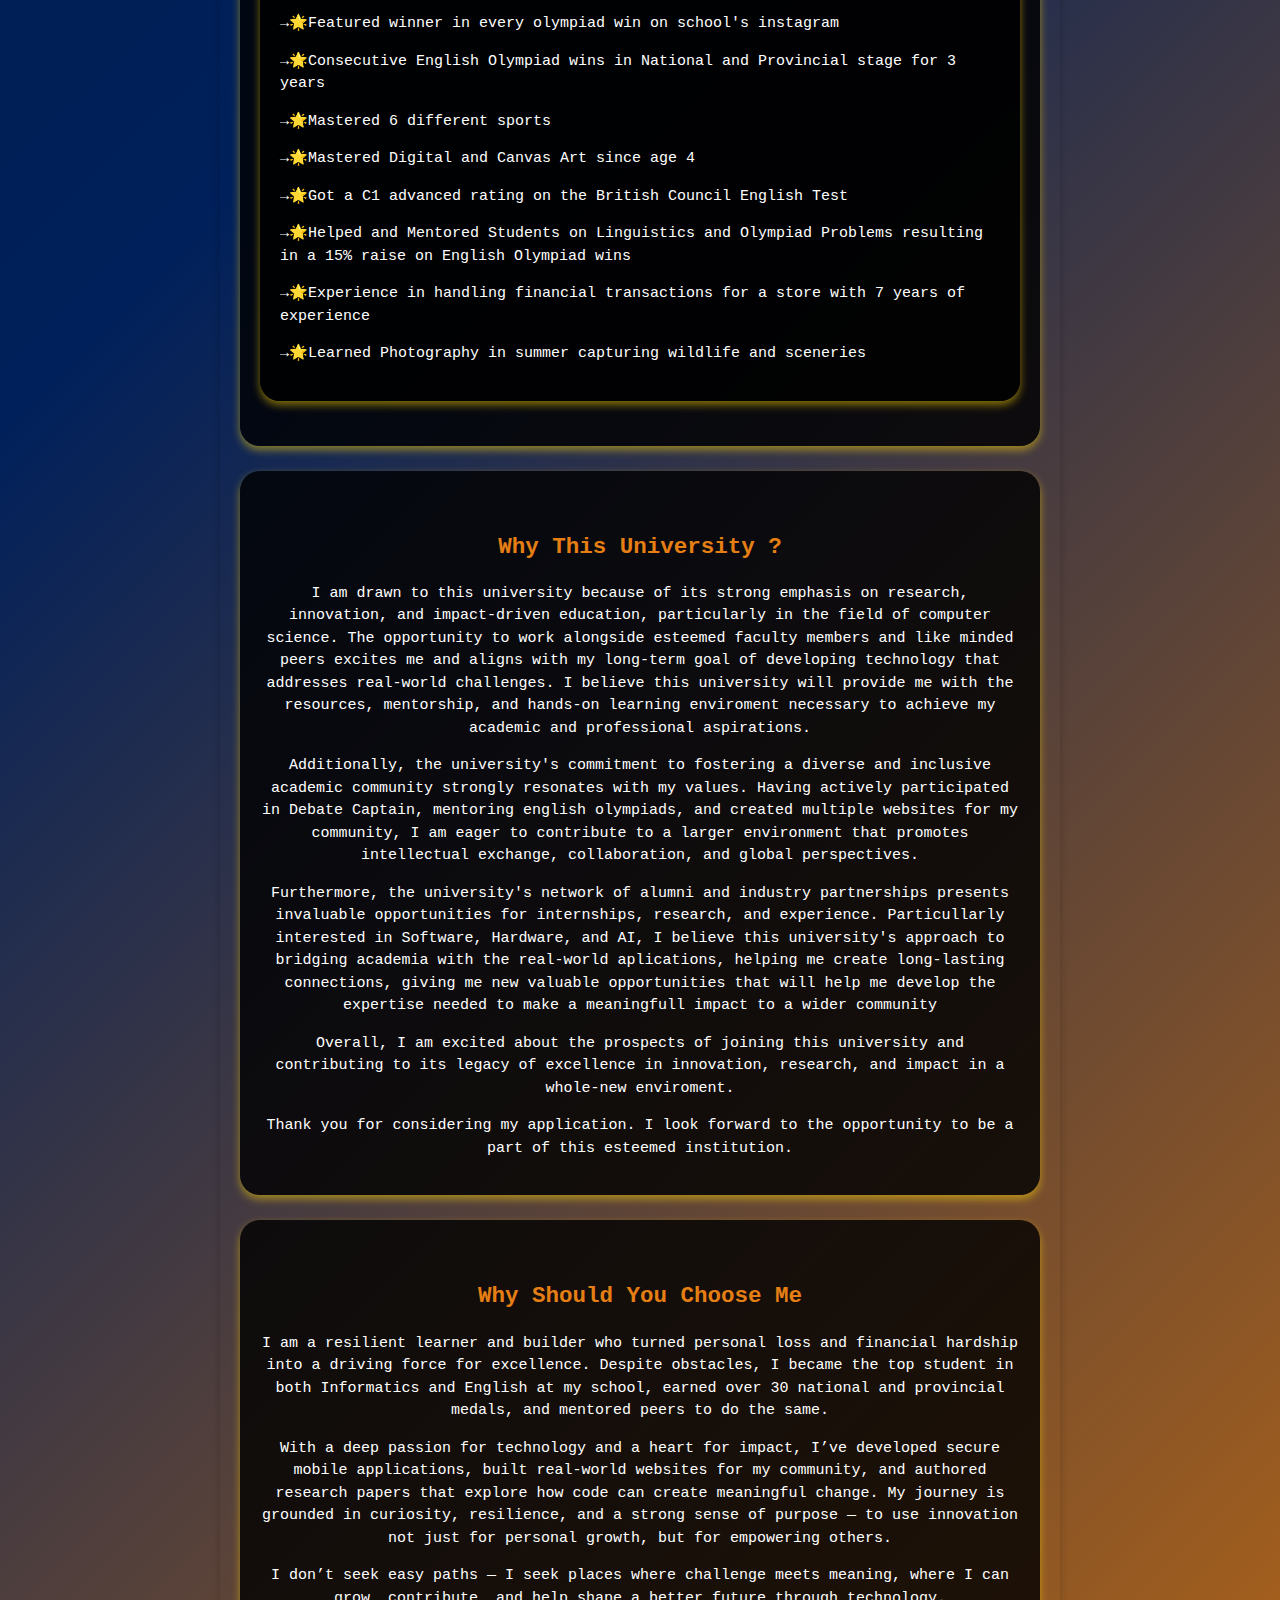
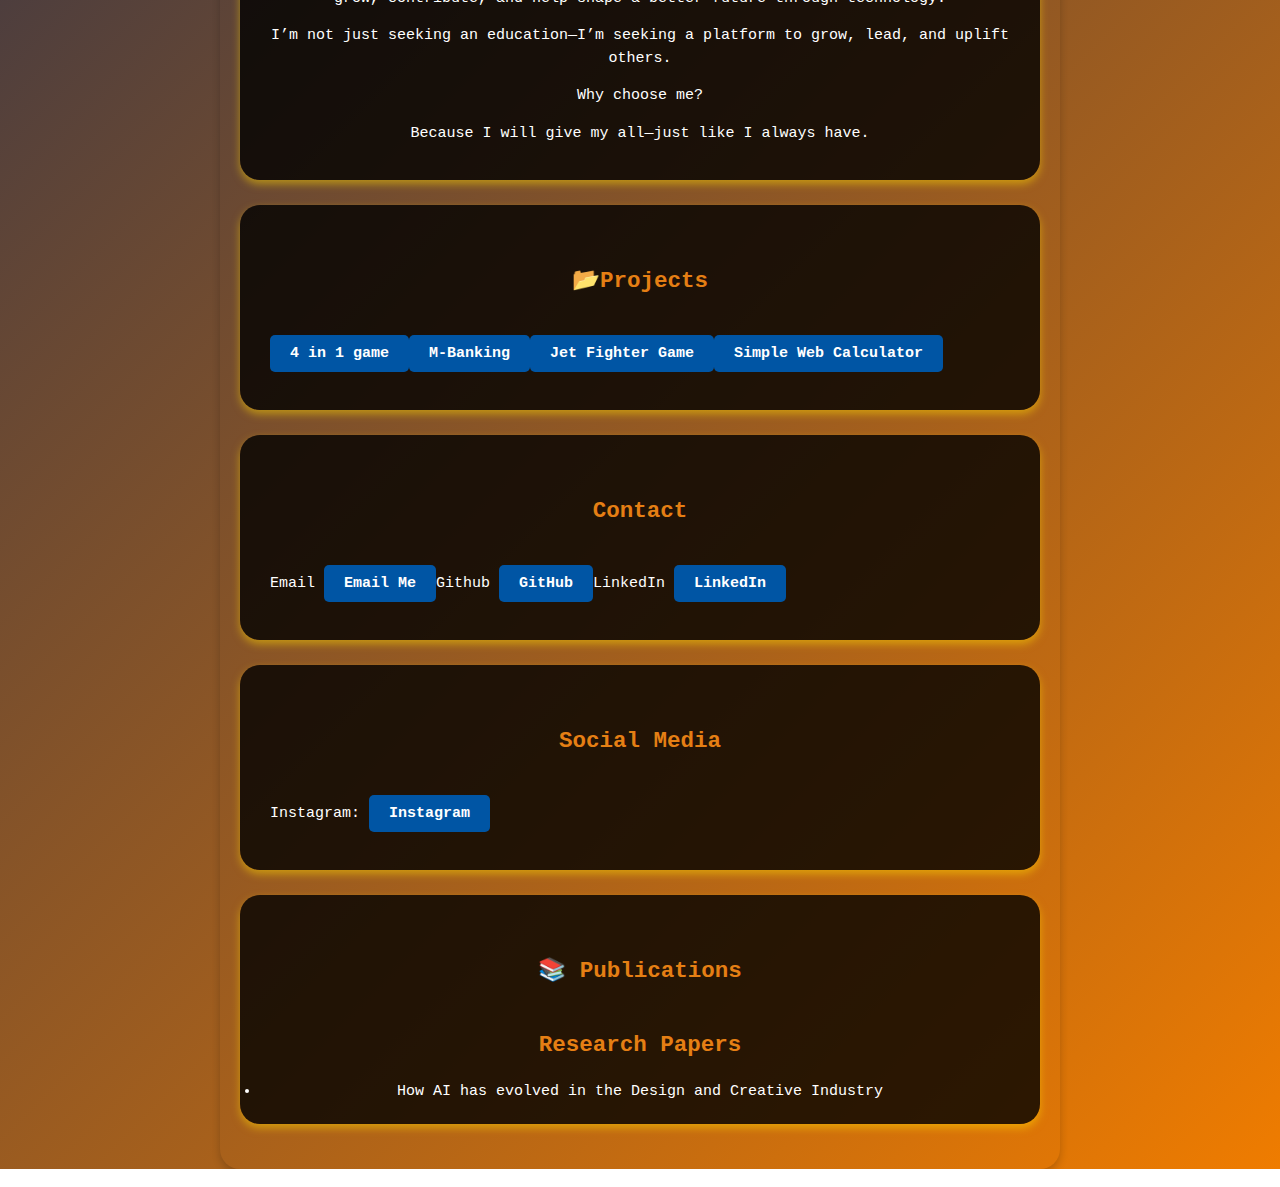
==== commit 64993c4e: "index.html" ====
--- a/index.html
+++ b/index.html
@@ -50,8 +50,8 @@
             border-radius: 20px;
             max-width: 350px;
             margin: auto;
-            padding: 15px 15px;
-            text-align: left;
+            padding: 5px 5px;
+            text-align: center;
             box-shadow: 0 4px 8px rgba(0, 0, 0, 0.2);
             transition: transform 0.3s, box-shadow 0.3s; 
         }
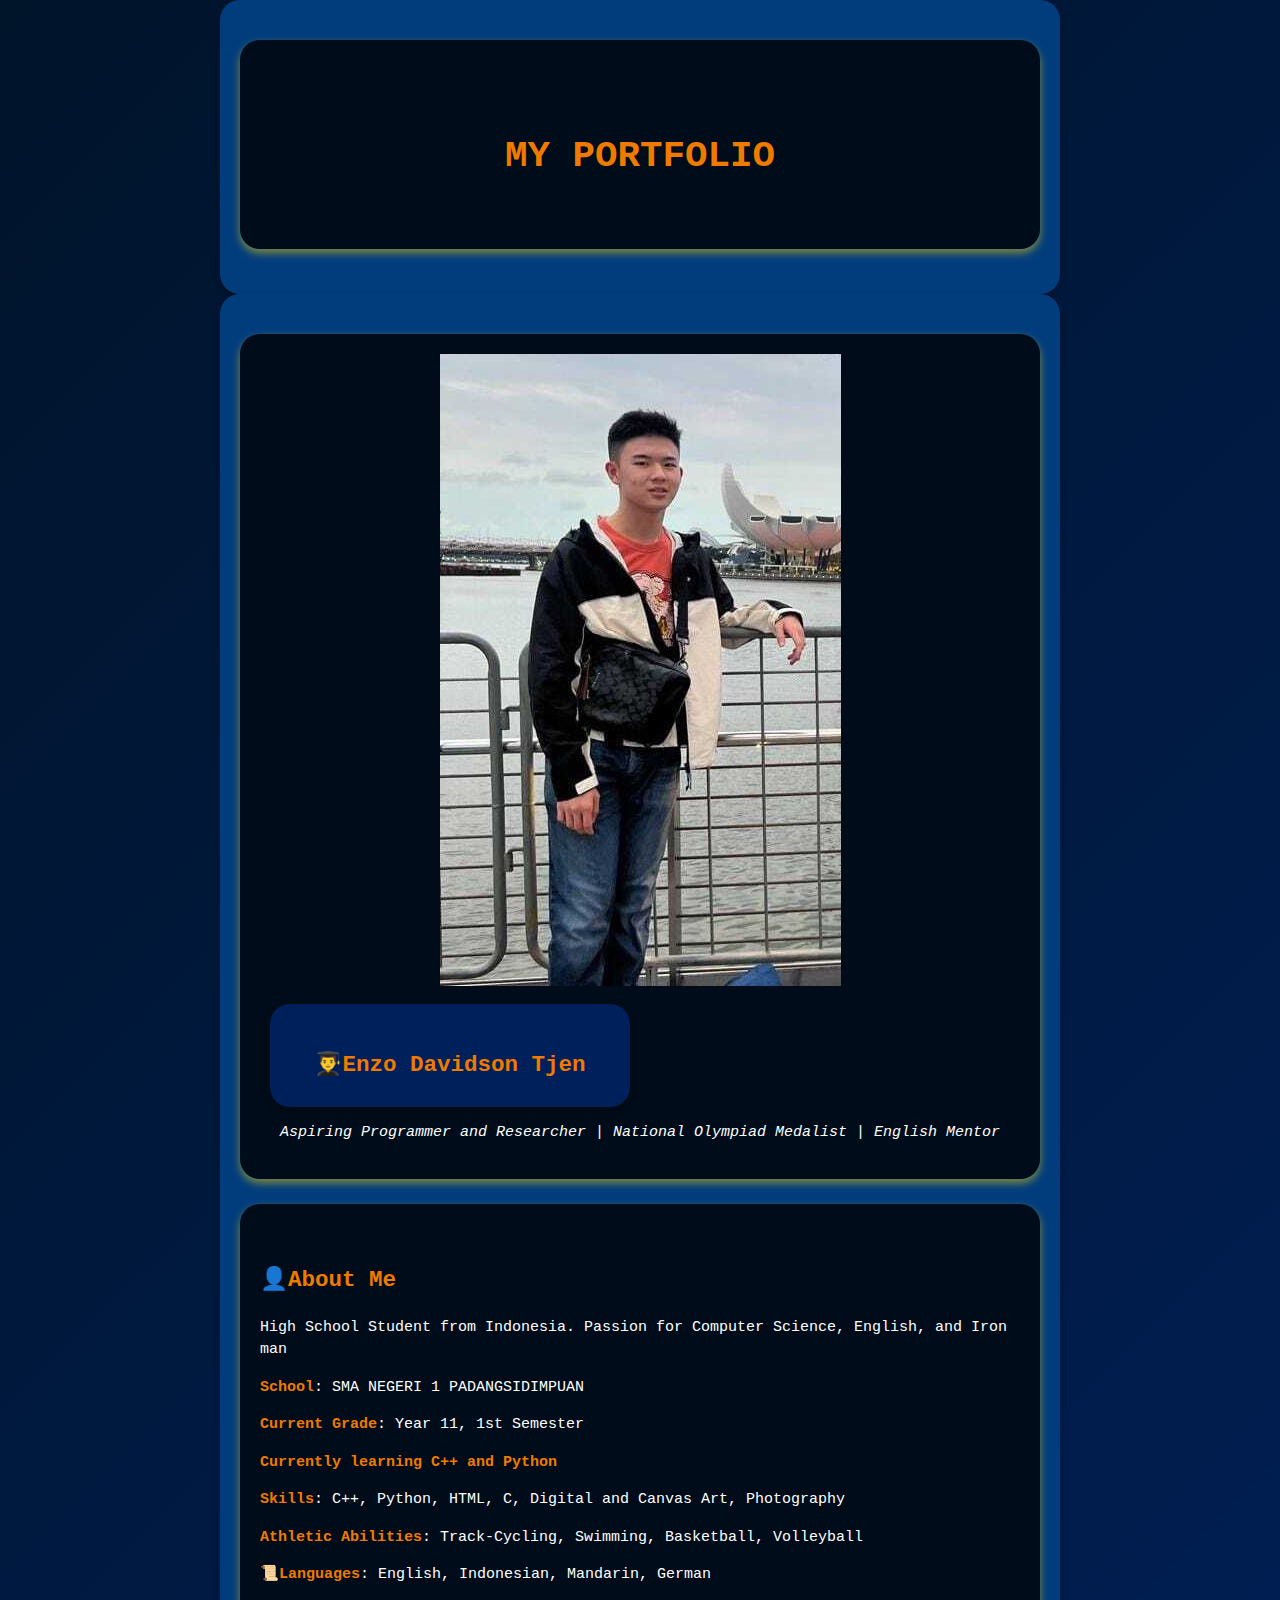
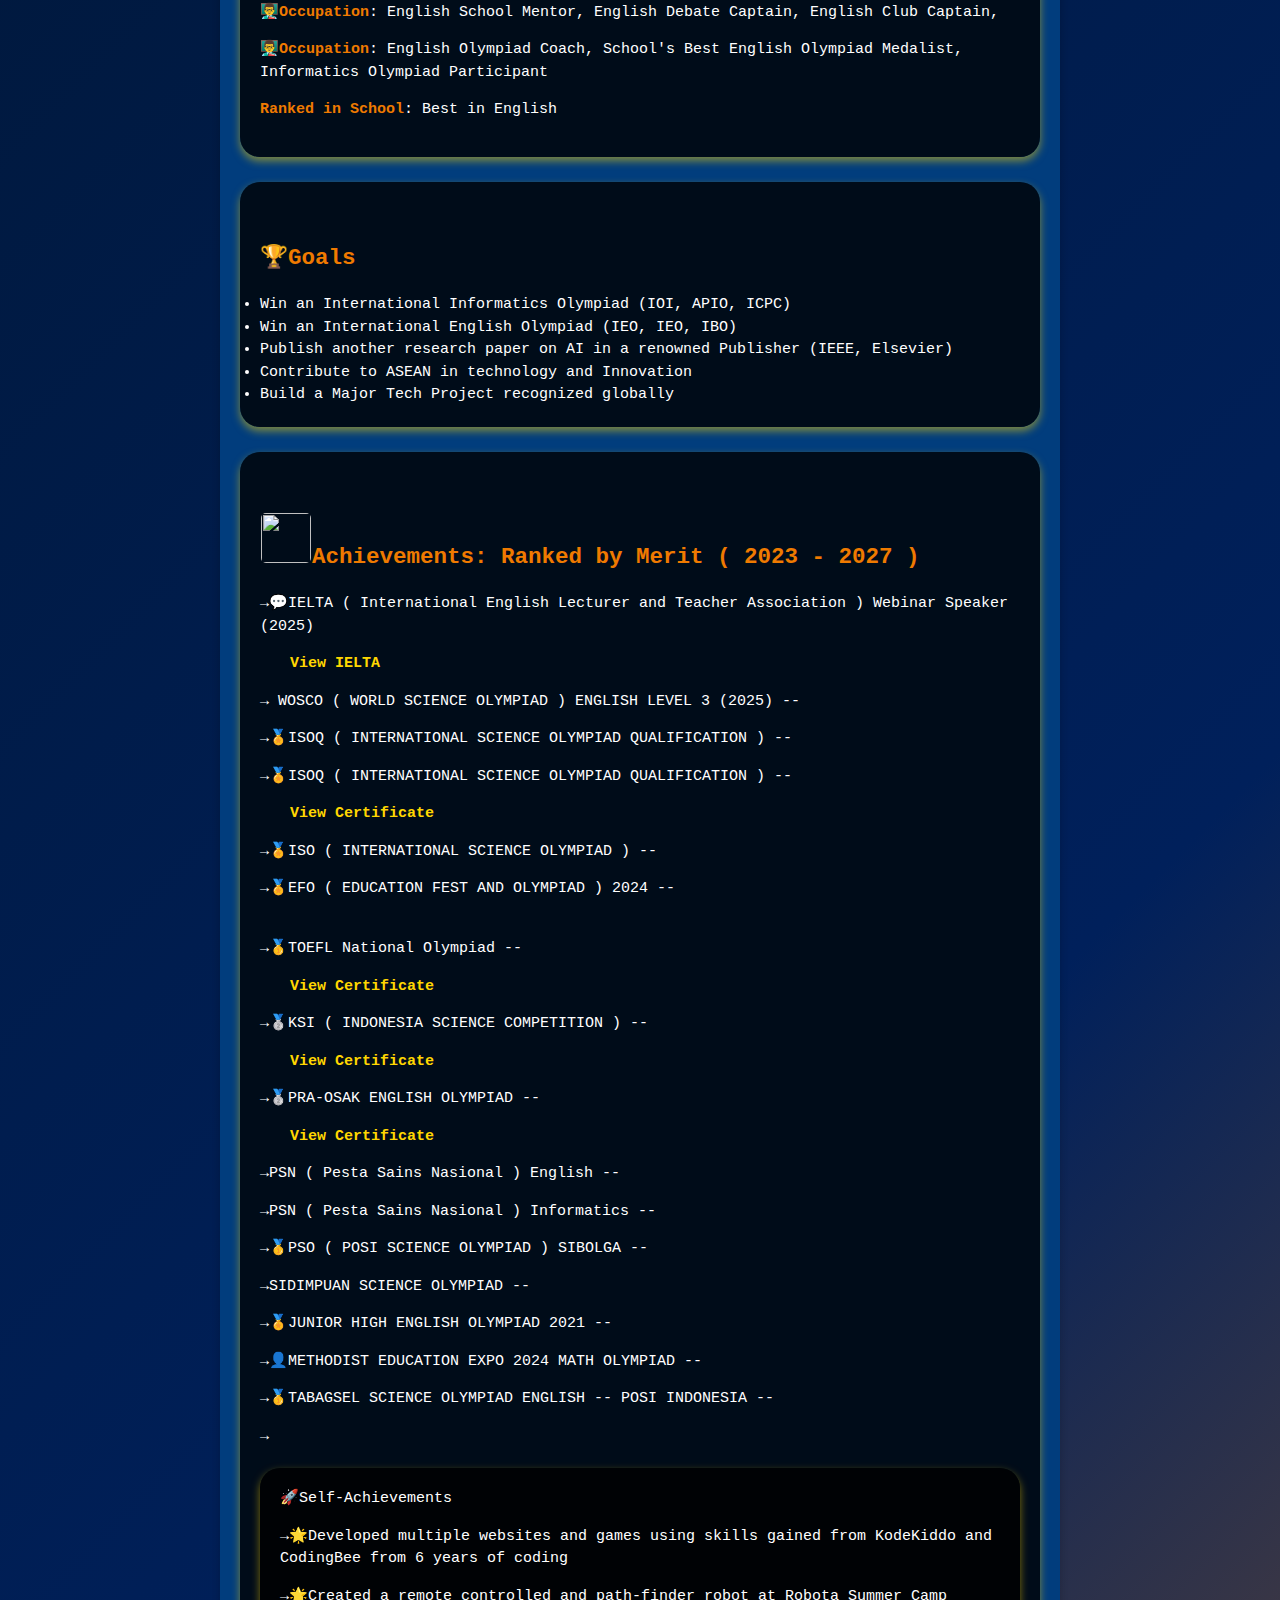
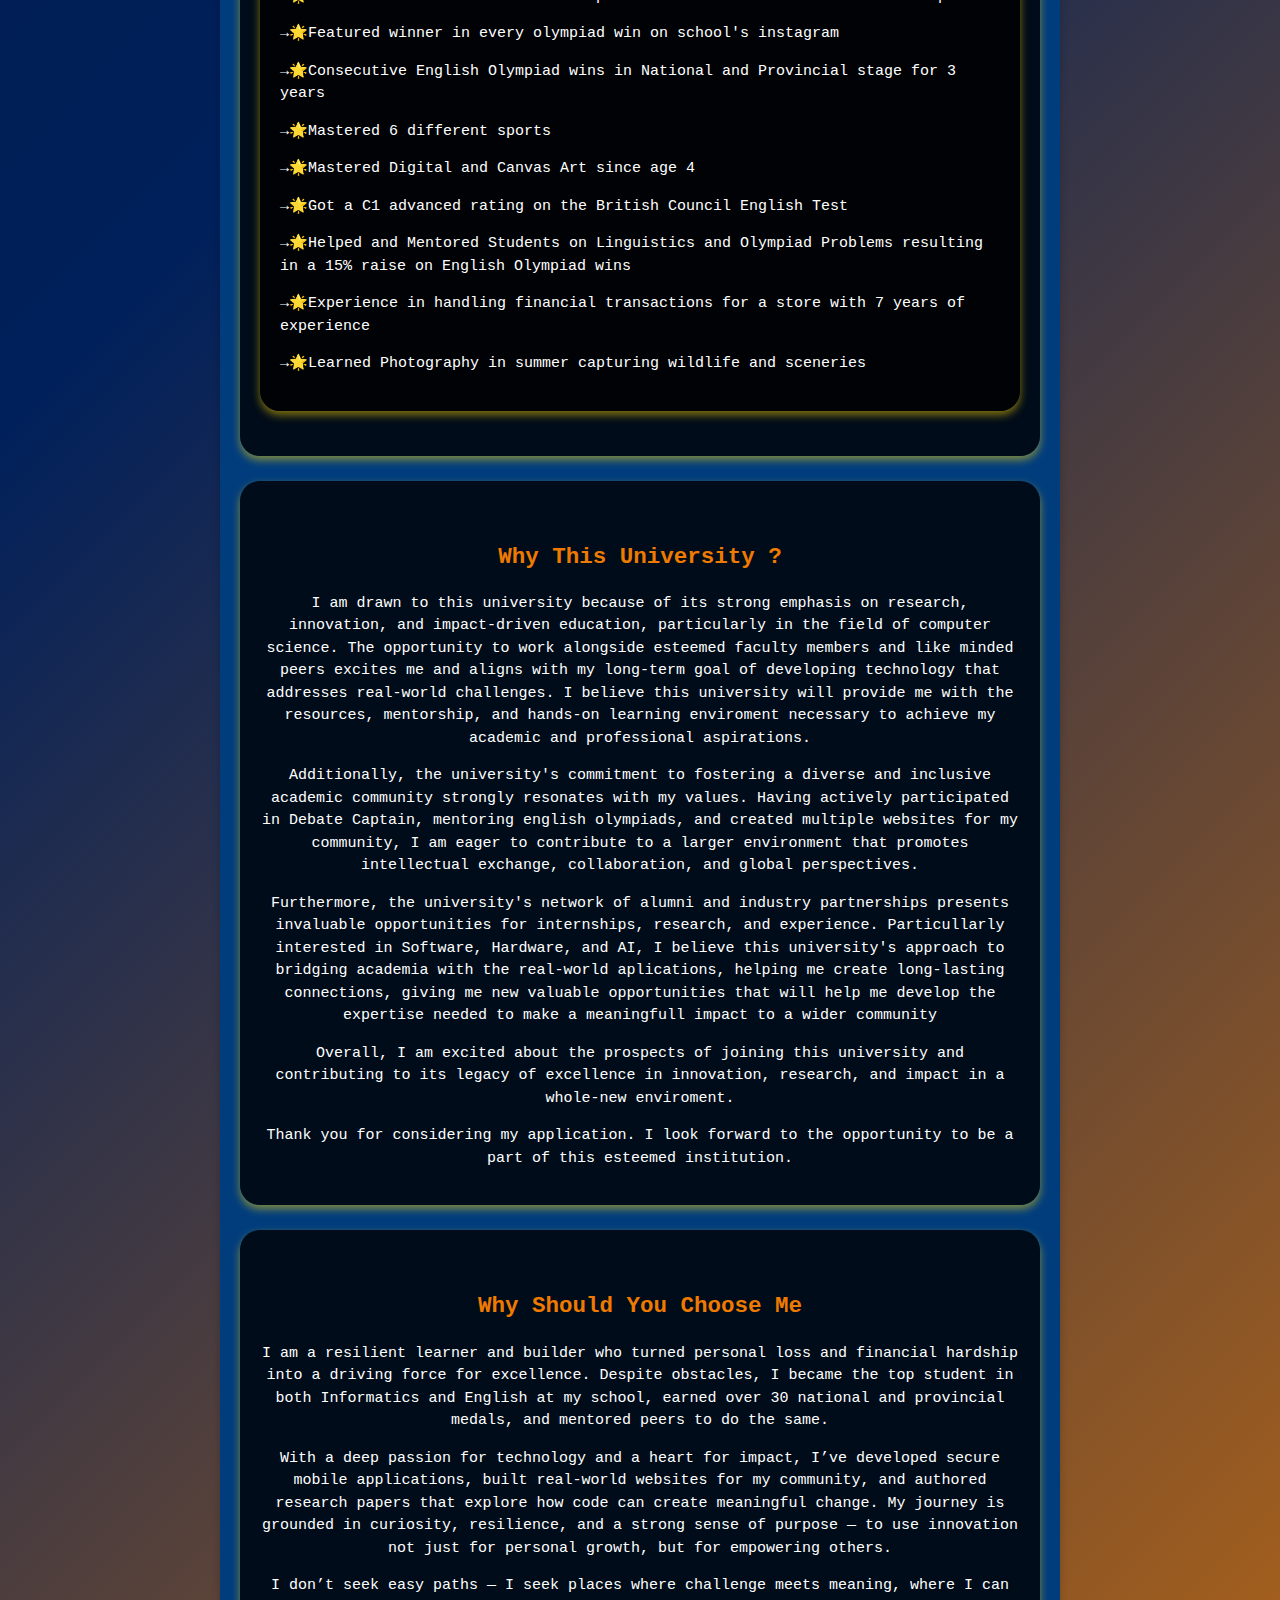
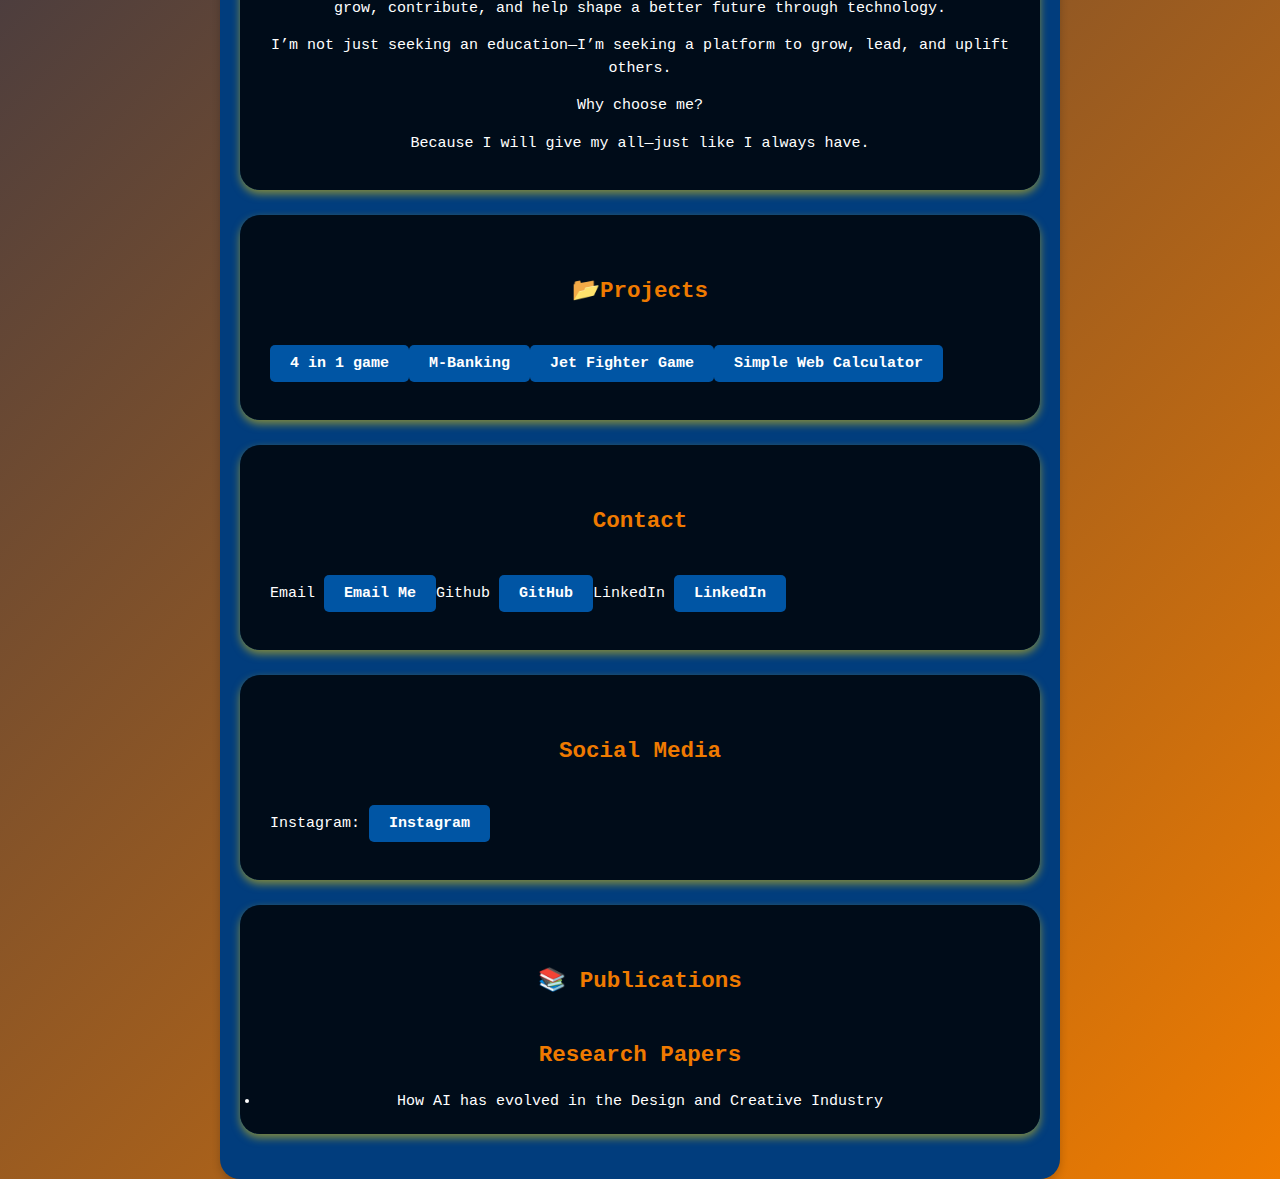
==== commit 9baf0b4f: "index.html" ====
--- a/index.html
+++ b/index.html
@@ -35,7 +35,7 @@
             100% { transform: scale(1); }
         }
         .container {
-            background-color: ##043c7b;/* Darker blue */
+            background-color: #013d7d;/* Darker blue */
             border-radius: 20px;
             max-width: 800px;
             margin: auto;
@@ -49,7 +49,7 @@
             background-color: #00205B;/* Darker blue */
             border-radius: 20px;
             max-width: 350px;
-            margin: auto;
+            margin: 10px;
             padding: 5px 5px;
             text-align: center;
             box-shadow: 0 4px 8px rgba(0, 0, 0, 0.2);
@@ -59,7 +59,7 @@
             margin-top: 50px;
         }
         b {
-            color:#e57f14;
+            color:#ef7a00;
         }
         .profile-img {
             width: 150px;
@@ -121,7 +121,7 @@
             font-weight: bold;
         }
         .btn:hover {
-            background: #e57f14;
+            background: #ef7a00;
             color: white;
             font-style: italic;
             transform : scale(1.05);
@@ -183,13 +183,13 @@
             color:cornflowerblue
         }
         h1{
-            color: #e57f14; /* Orange */
+            color: #ef7a00; /* Orange */
             font-size: 2.5em;
             line-height: 2.5;
         }
         h2, h3 {
             margin-top: 40px;
-            color: #e57f14; /* Orange */
+            color: #ef7a00; /* Orange */
         
         }
         .participant{
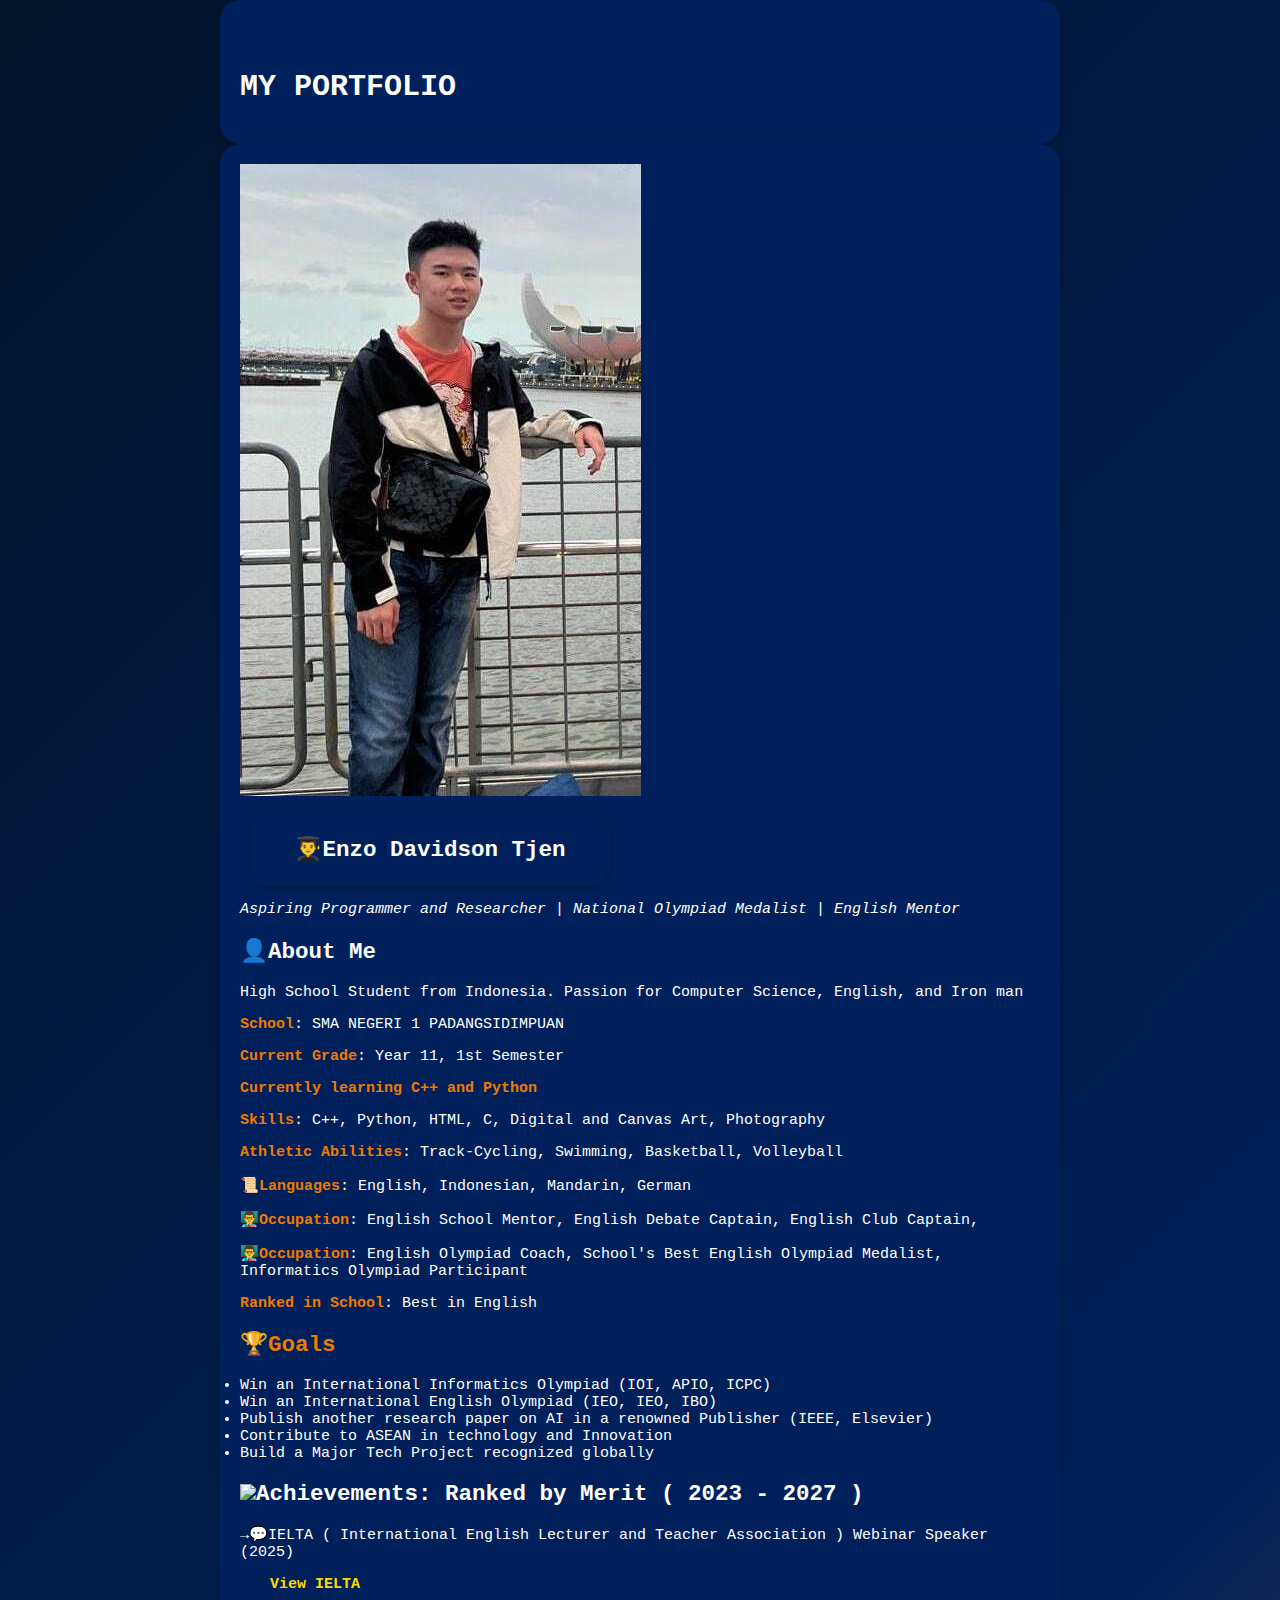
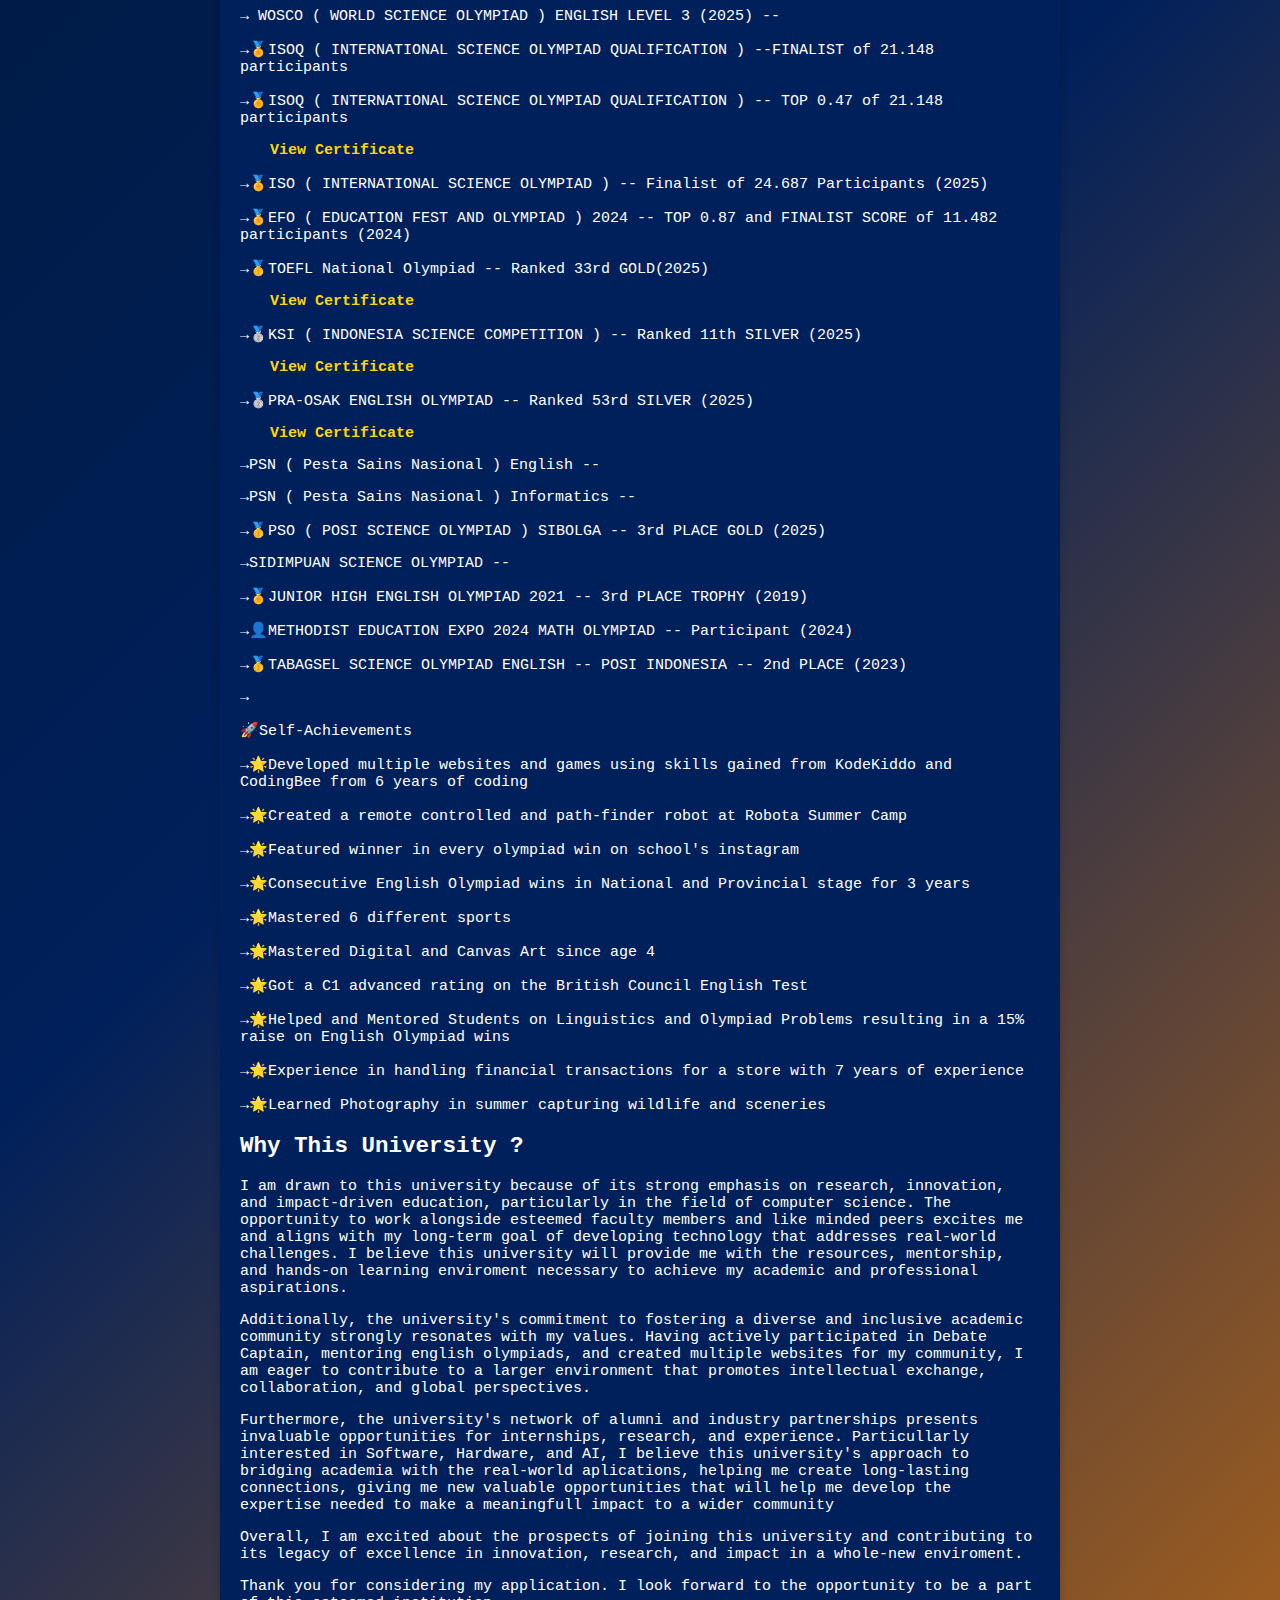
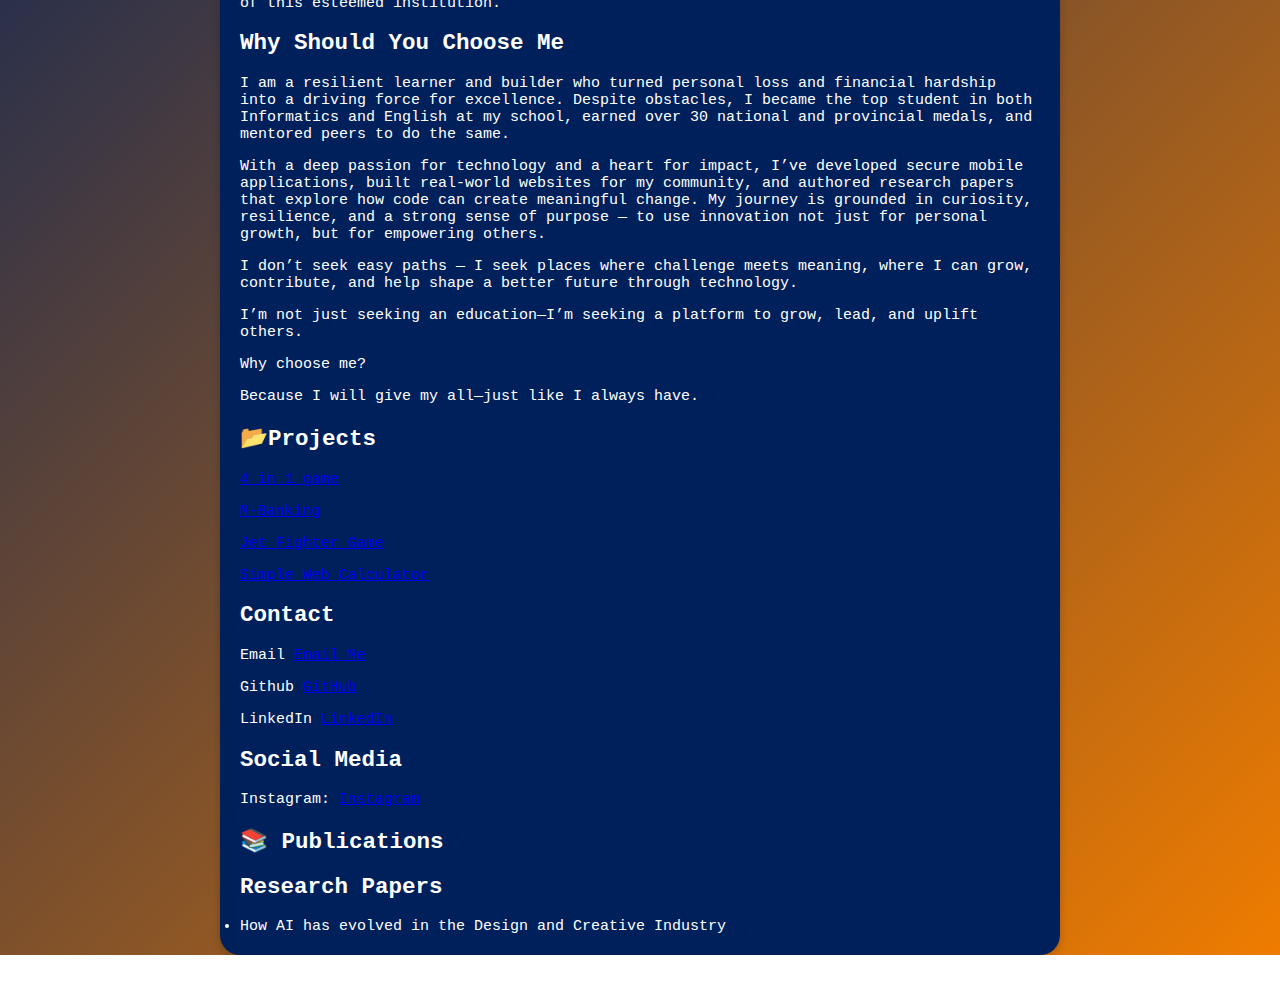
==== commit 6e02dd71: "index.html" ====
--- a/index.html
+++ b/index.html
@@ -35,7 +35,7 @@
             100% { transform: scale(1); }
         }
         .container {
-            background-color: #013d7d;/* Darker blue */
+            background-color: #00205B;/* Darker blue */
             border-radius: 20px;
             max-width: 800px;
             margin: auto;
@@ -100,7 +100,6 @@
             to {
             -webkit-transform: scale3d(1, 1, 1);
             transform: scale3d(1, 1, 1);
-            }
             }
             .animate__pulse {
             -webkit-animation-name: pulse;
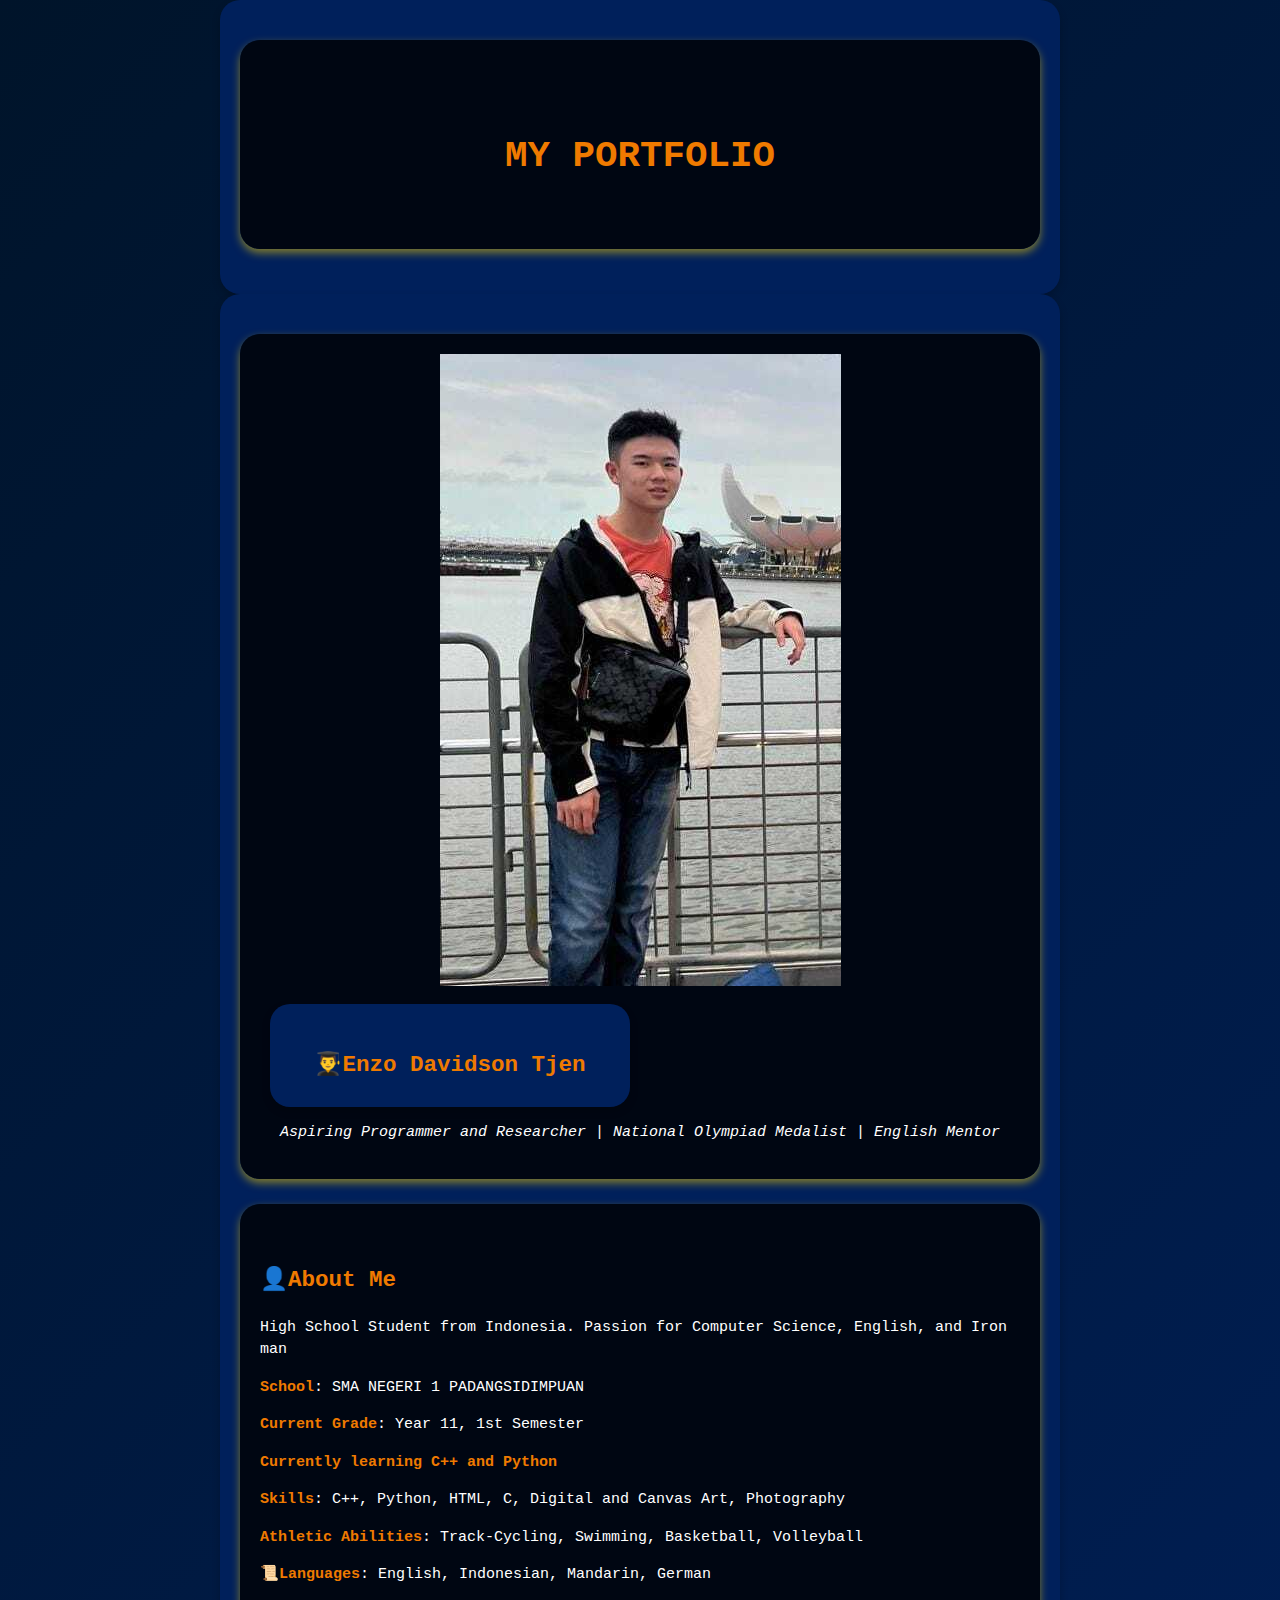
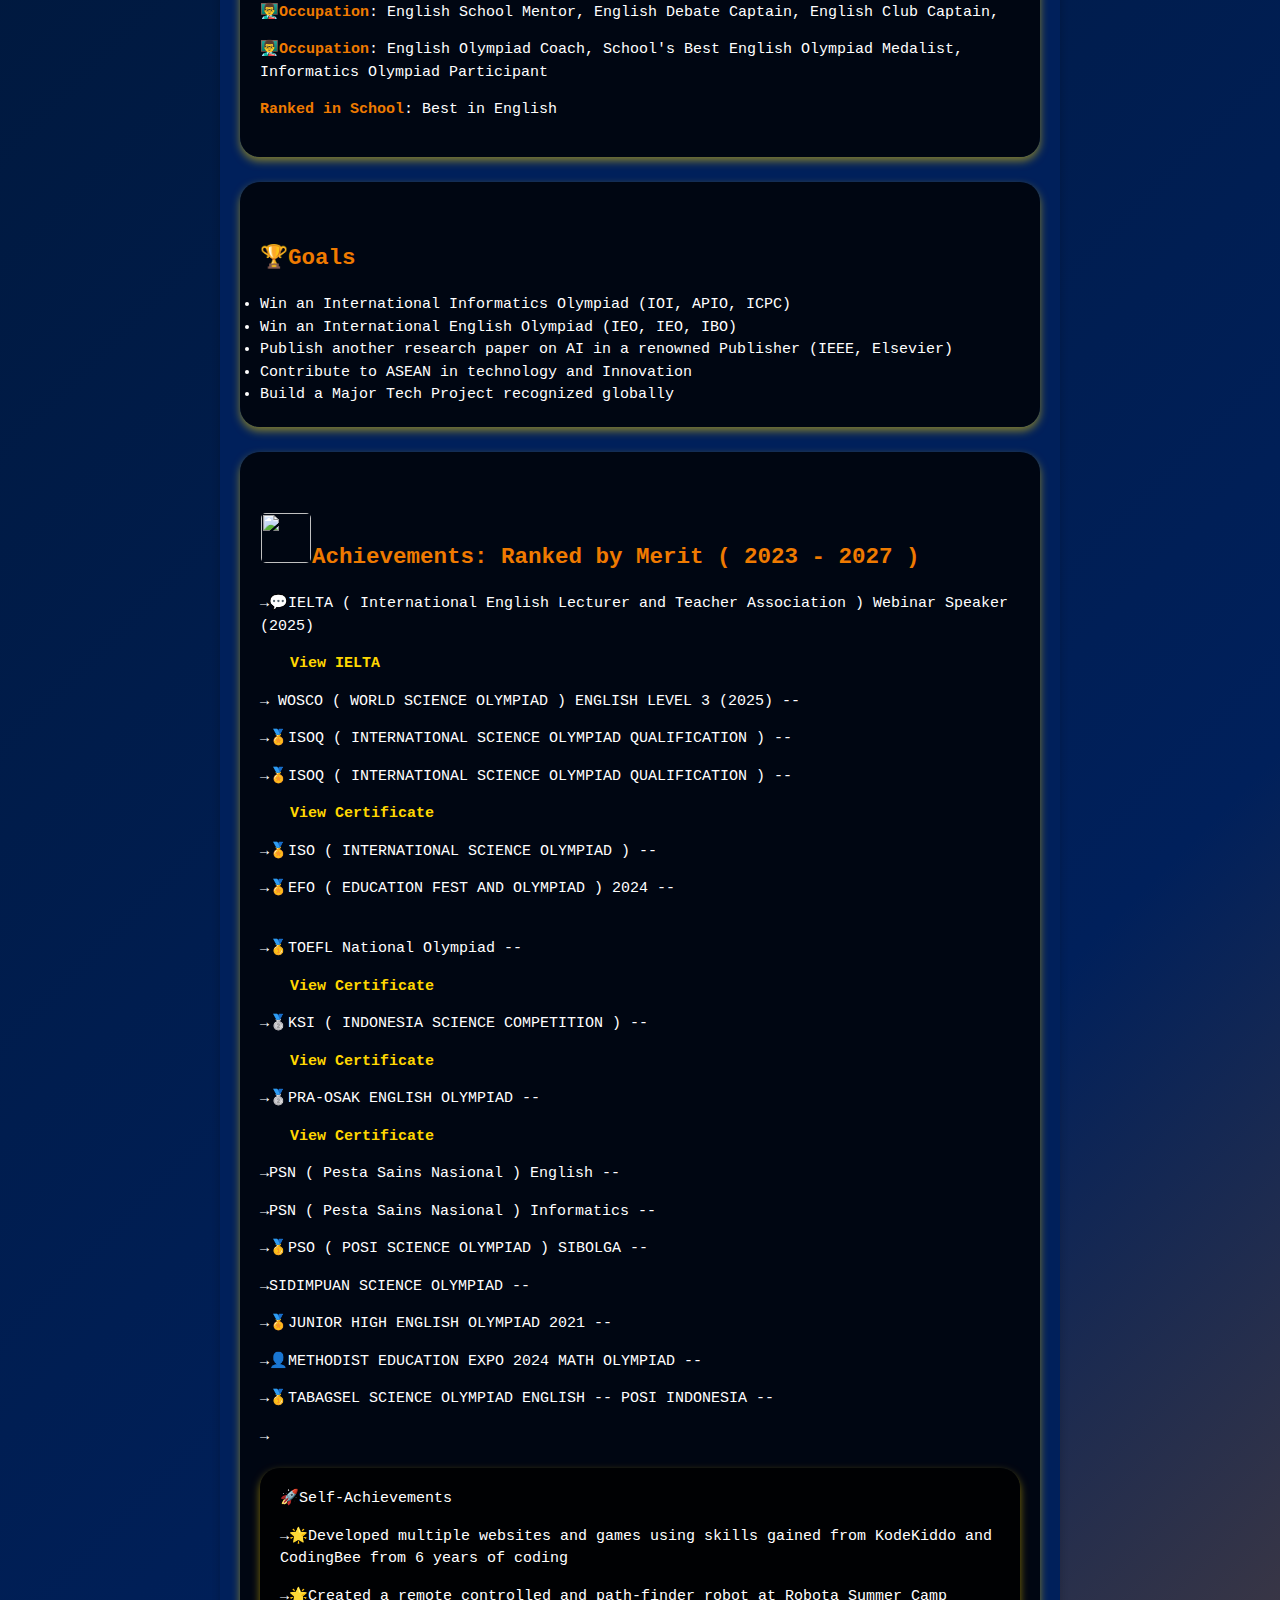
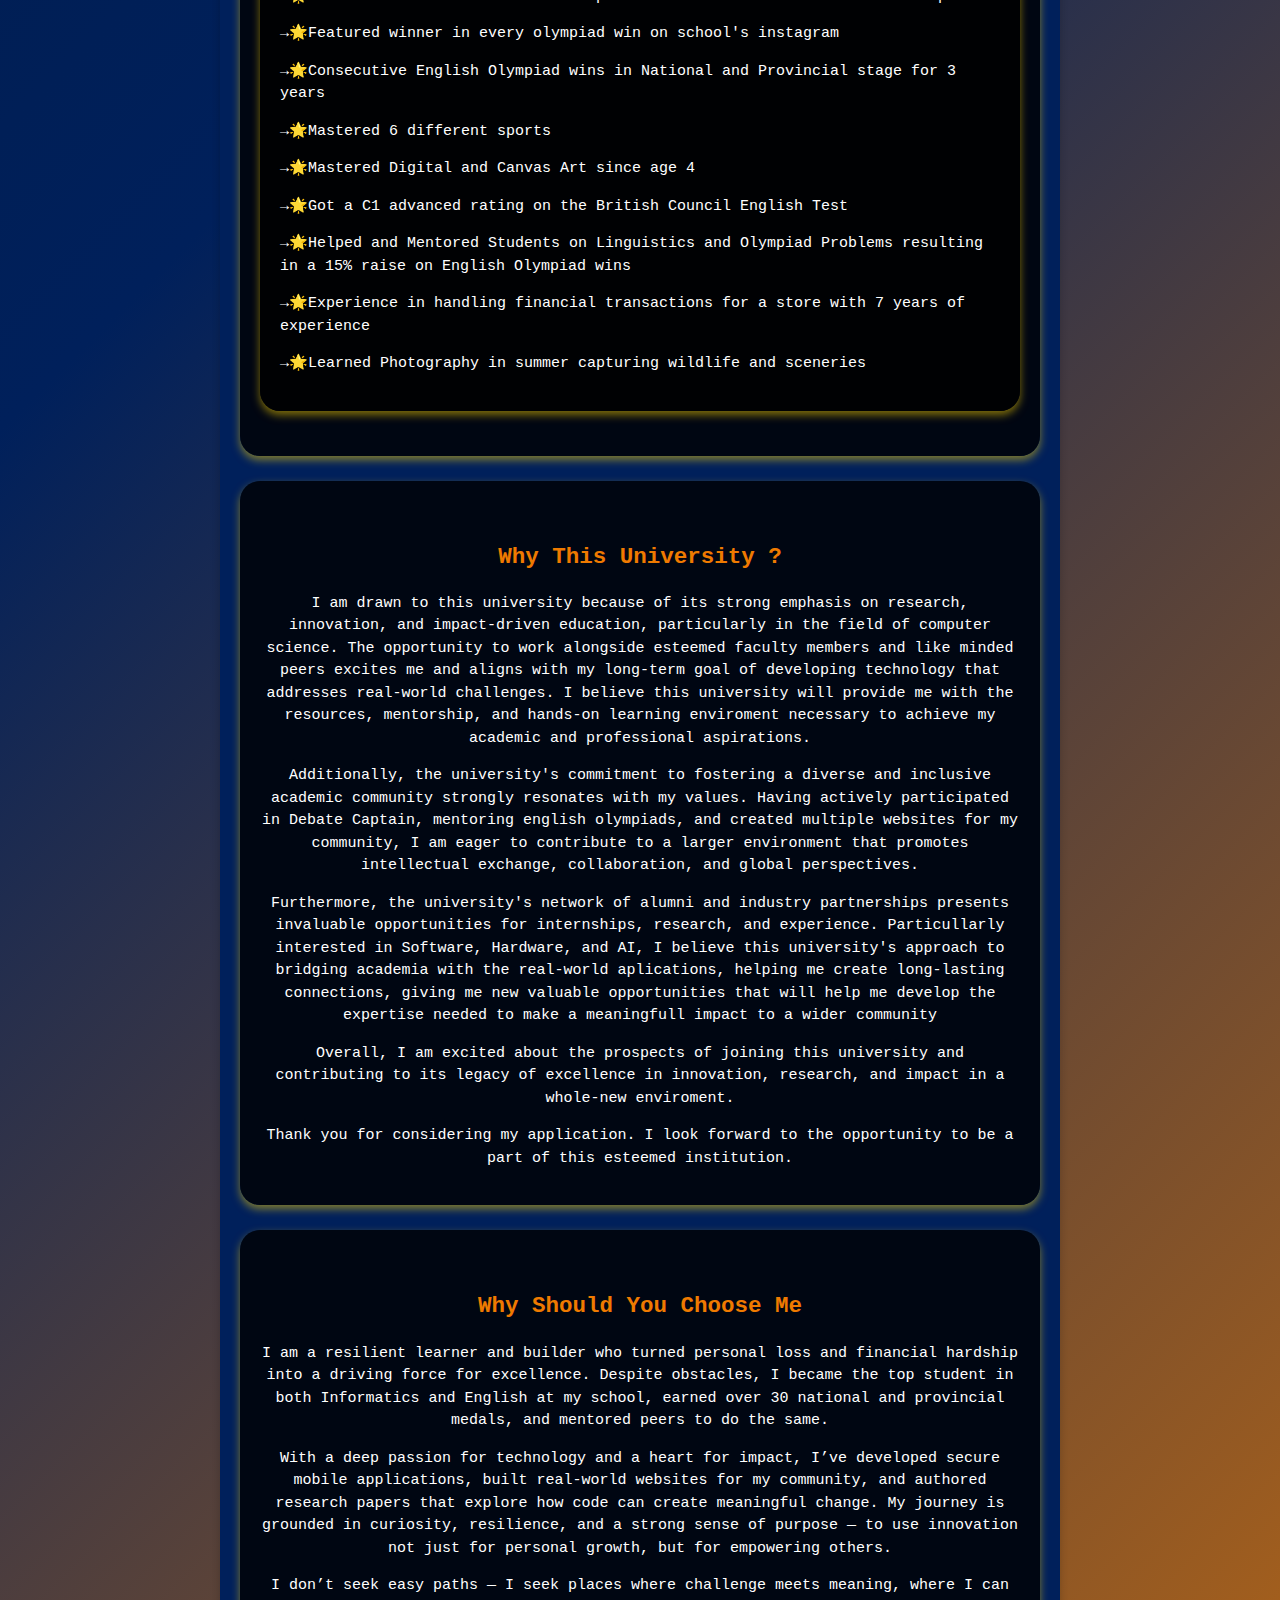
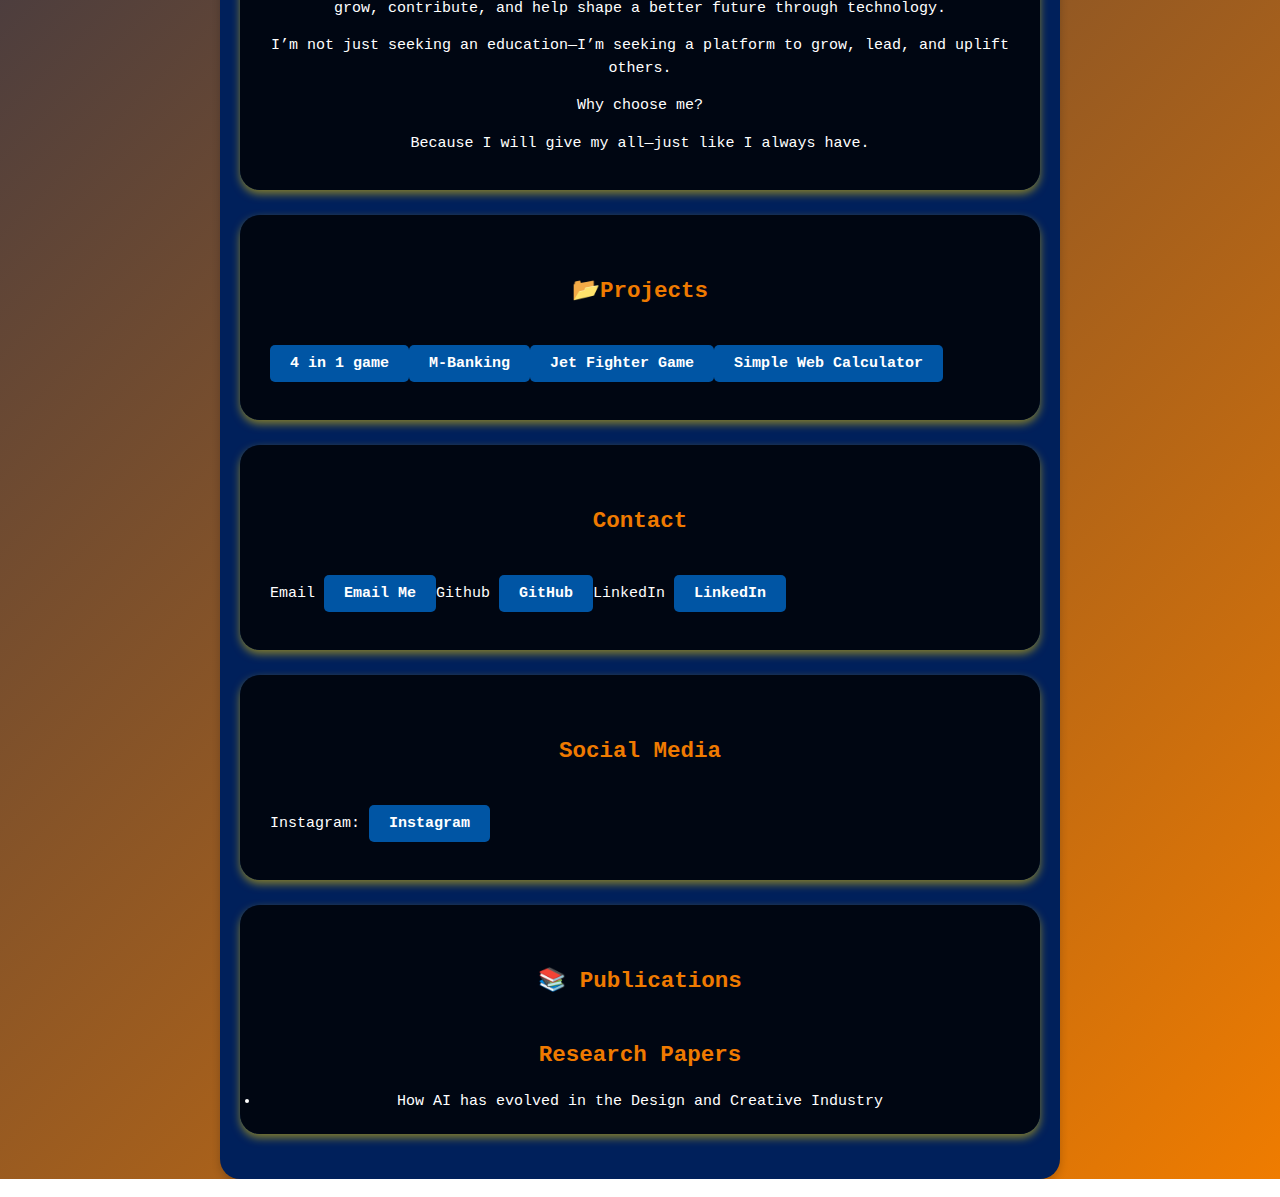
==== commit 7674340c: "index.html" ====
--- a/index.html
+++ b/index.html
@@ -100,6 +100,7 @@
             to {
             -webkit-transform: scale3d(1, 1, 1);
             transform: scale3d(1, 1, 1);
+            }
             }
             .animate__pulse {
             -webkit-animation-name: pulse;
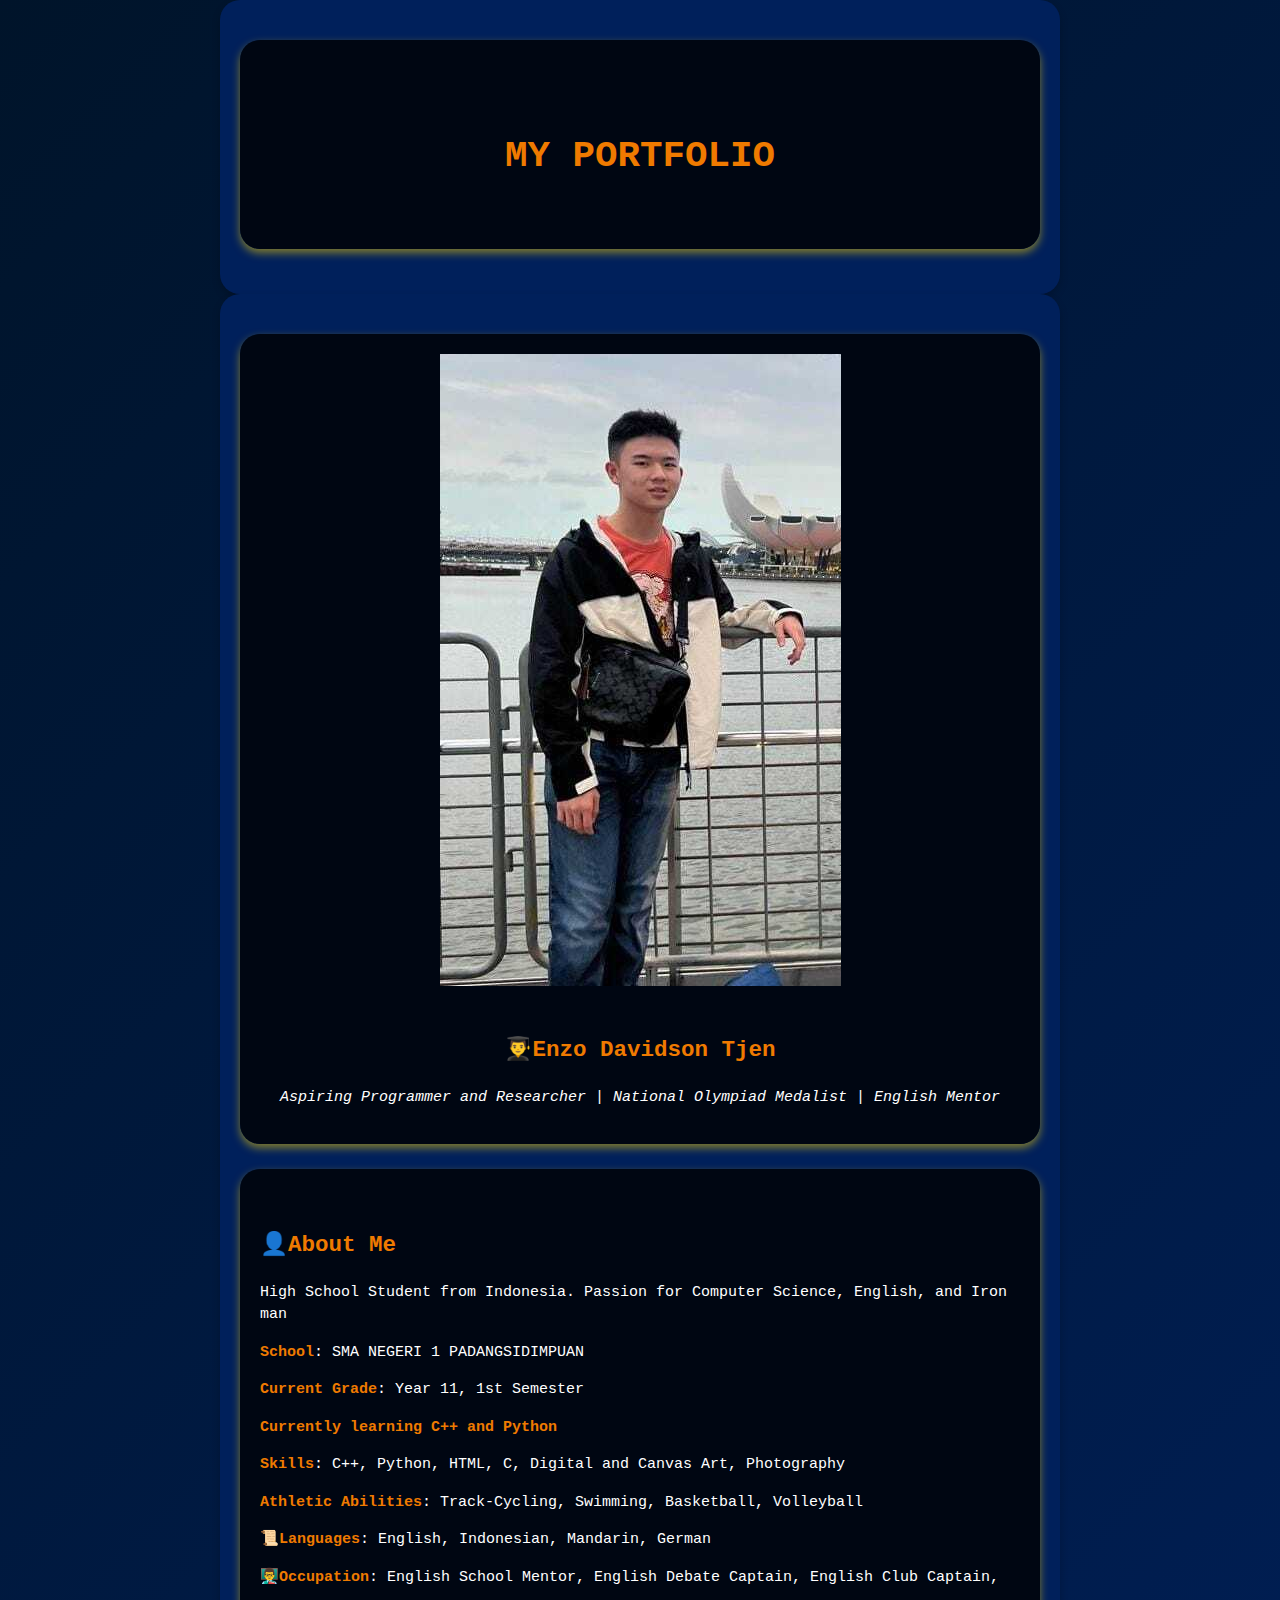
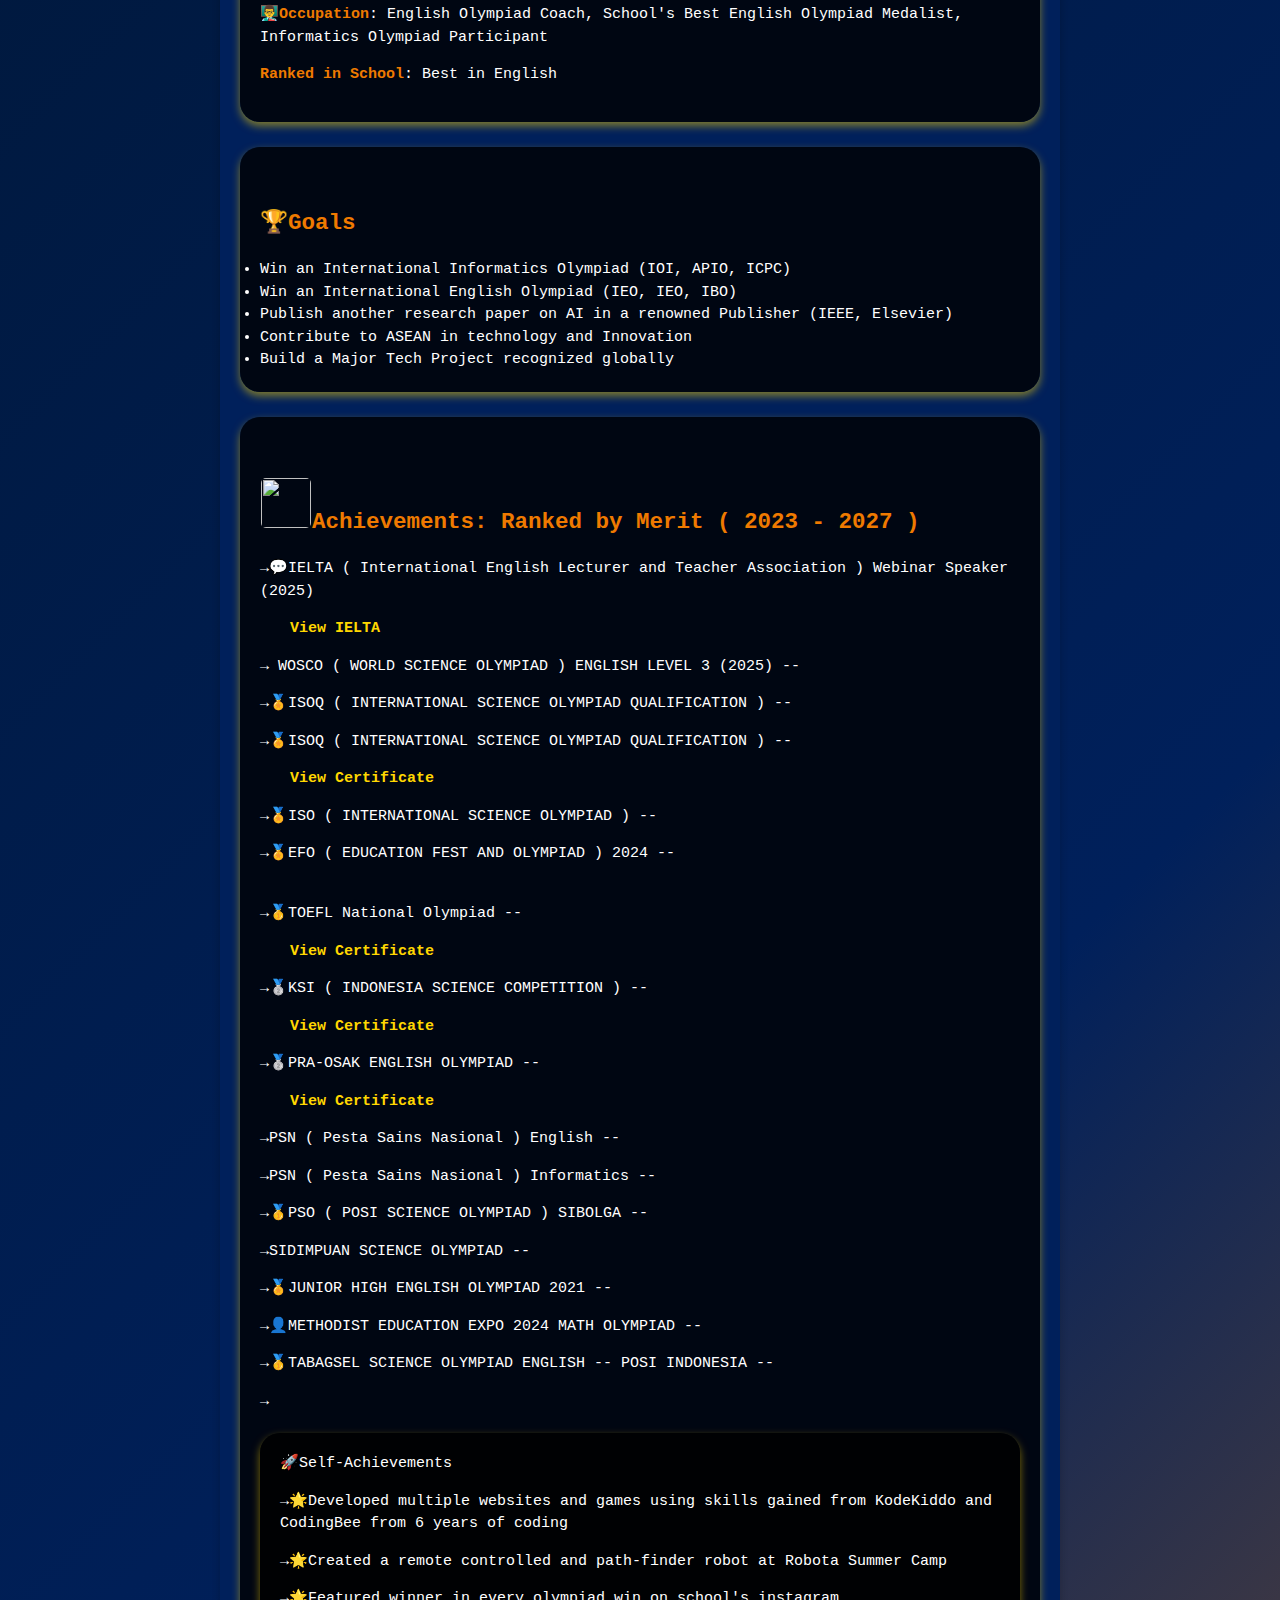
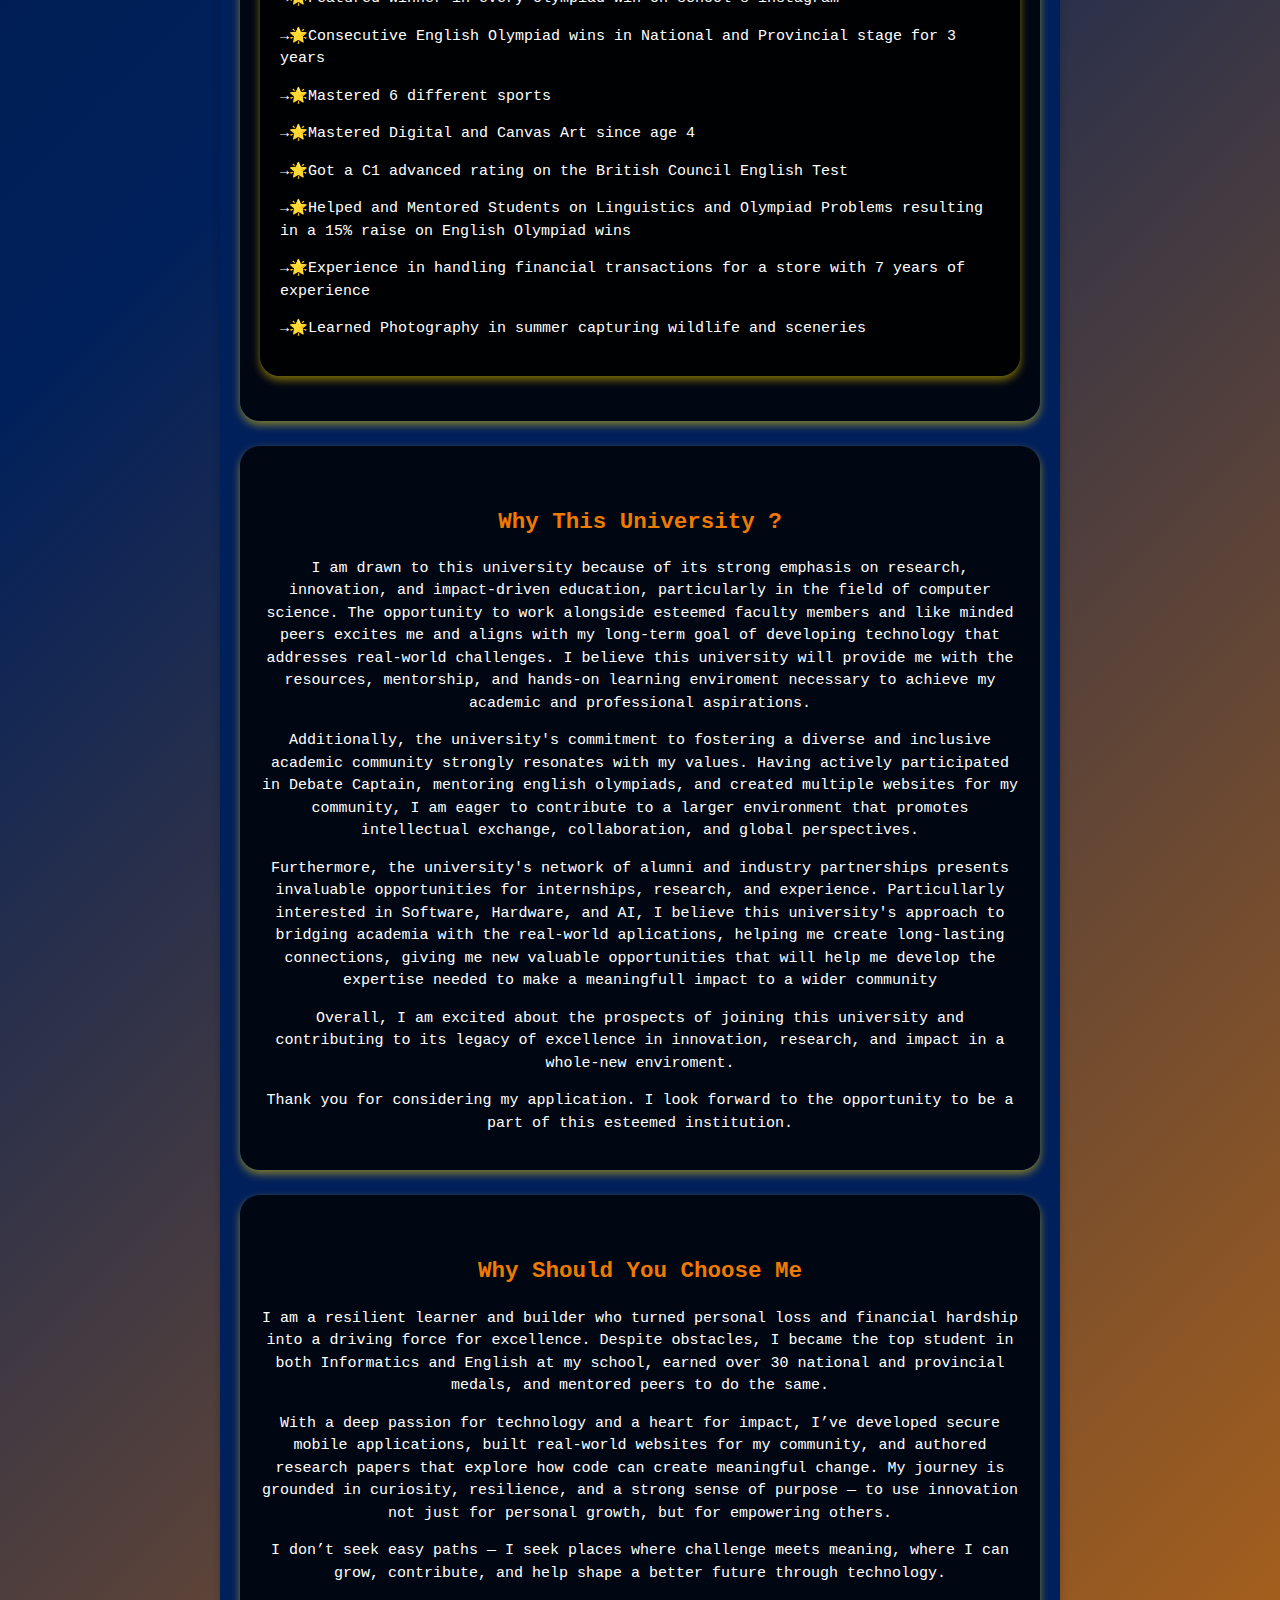
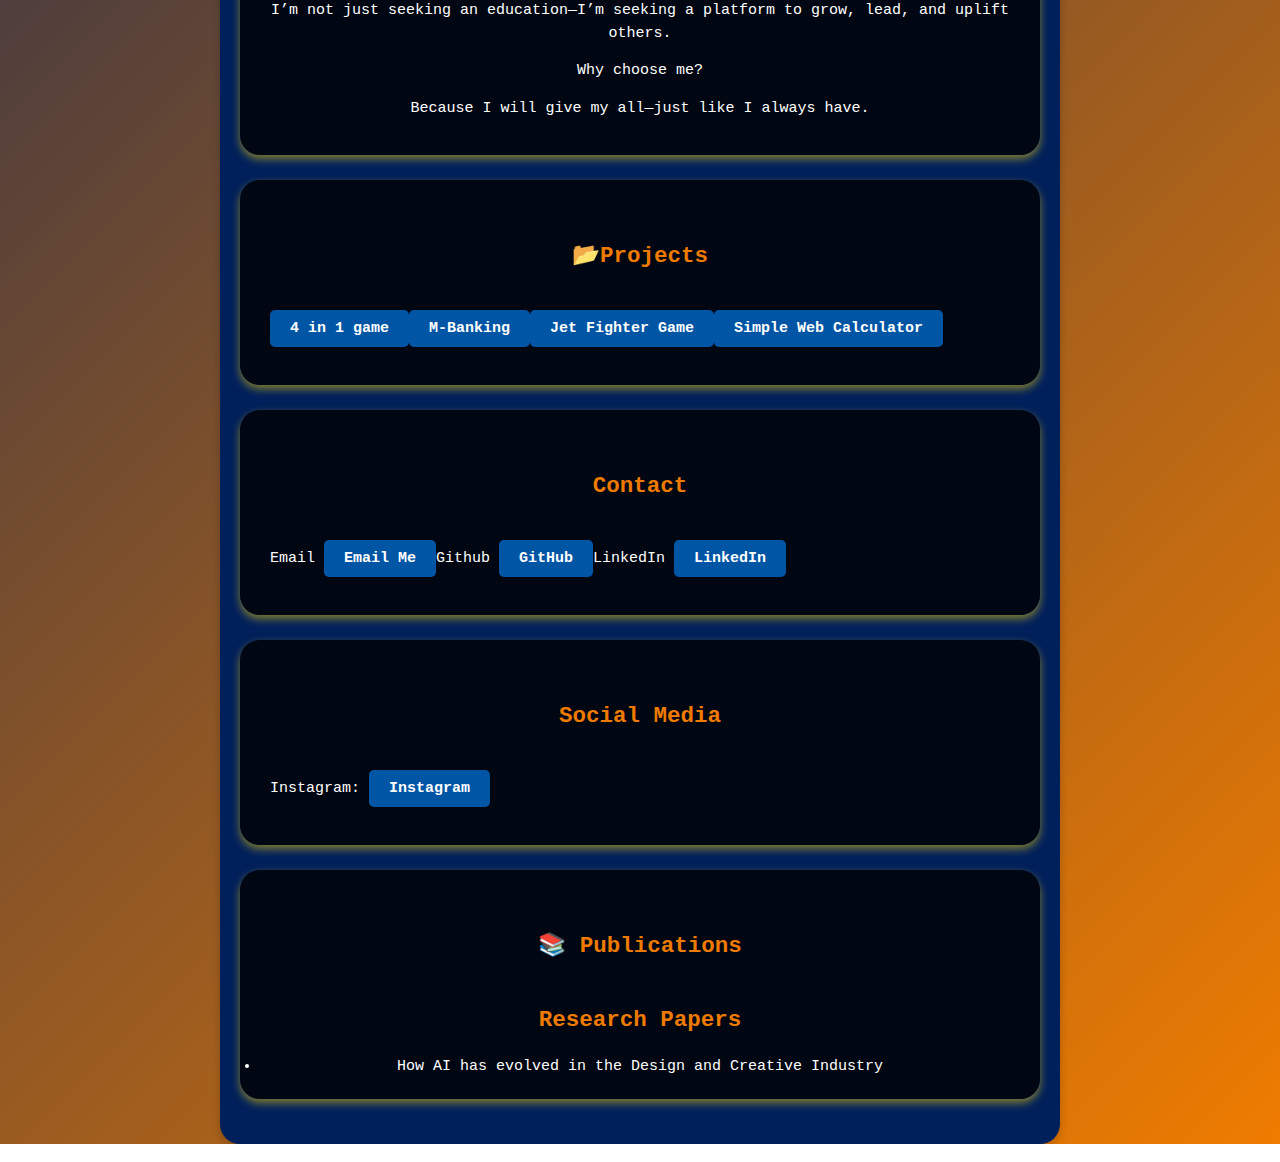
==== commit 334a87b9: "index.html" ====
--- a/index.html
+++ b/index.html
@@ -44,16 +44,6 @@
             box-shadow: 0 4px 8px rgba(0, 0, 0, 0.2);
             transition: transform 0.3s, box-shadow 0.3s; 
     
-        }
-        .smolcontainer{
-            background-color: #00205B;/* Darker blue */
-            border-radius: 20px;
-            max-width: 350px;
-            margin: 10px;
-            padding: 5px 5px;
-            text-align: center;
-            box-shadow: 0 4px 8px rgba(0, 0, 0, 0.2);
-            transition: transform 0.3s, box-shadow 0.3s; 
         }
         h1 {
             margin-top: 50px;
@@ -311,11 +301,7 @@
                         <div class= "centerize">
                             <img src="MyFace.jpg" alt="Profile Picture" class="profile-pic">
                             <div class="profile-data">
-                                <div class= "smolcontainer">
-                                    <div class= "centerize">
-                                        <h2>👨‍🎓Enzo Davidson Tjen</h2>
-                                    </div>
-                                </div>
+                                <h2>👨‍🎓Enzo Davidson Tjen</h2>
                                 <p><em> Aspiring Programmer and Researcher | National Olympiad Medalist | English Mentor</em></p>
                             </div>
                         </div>
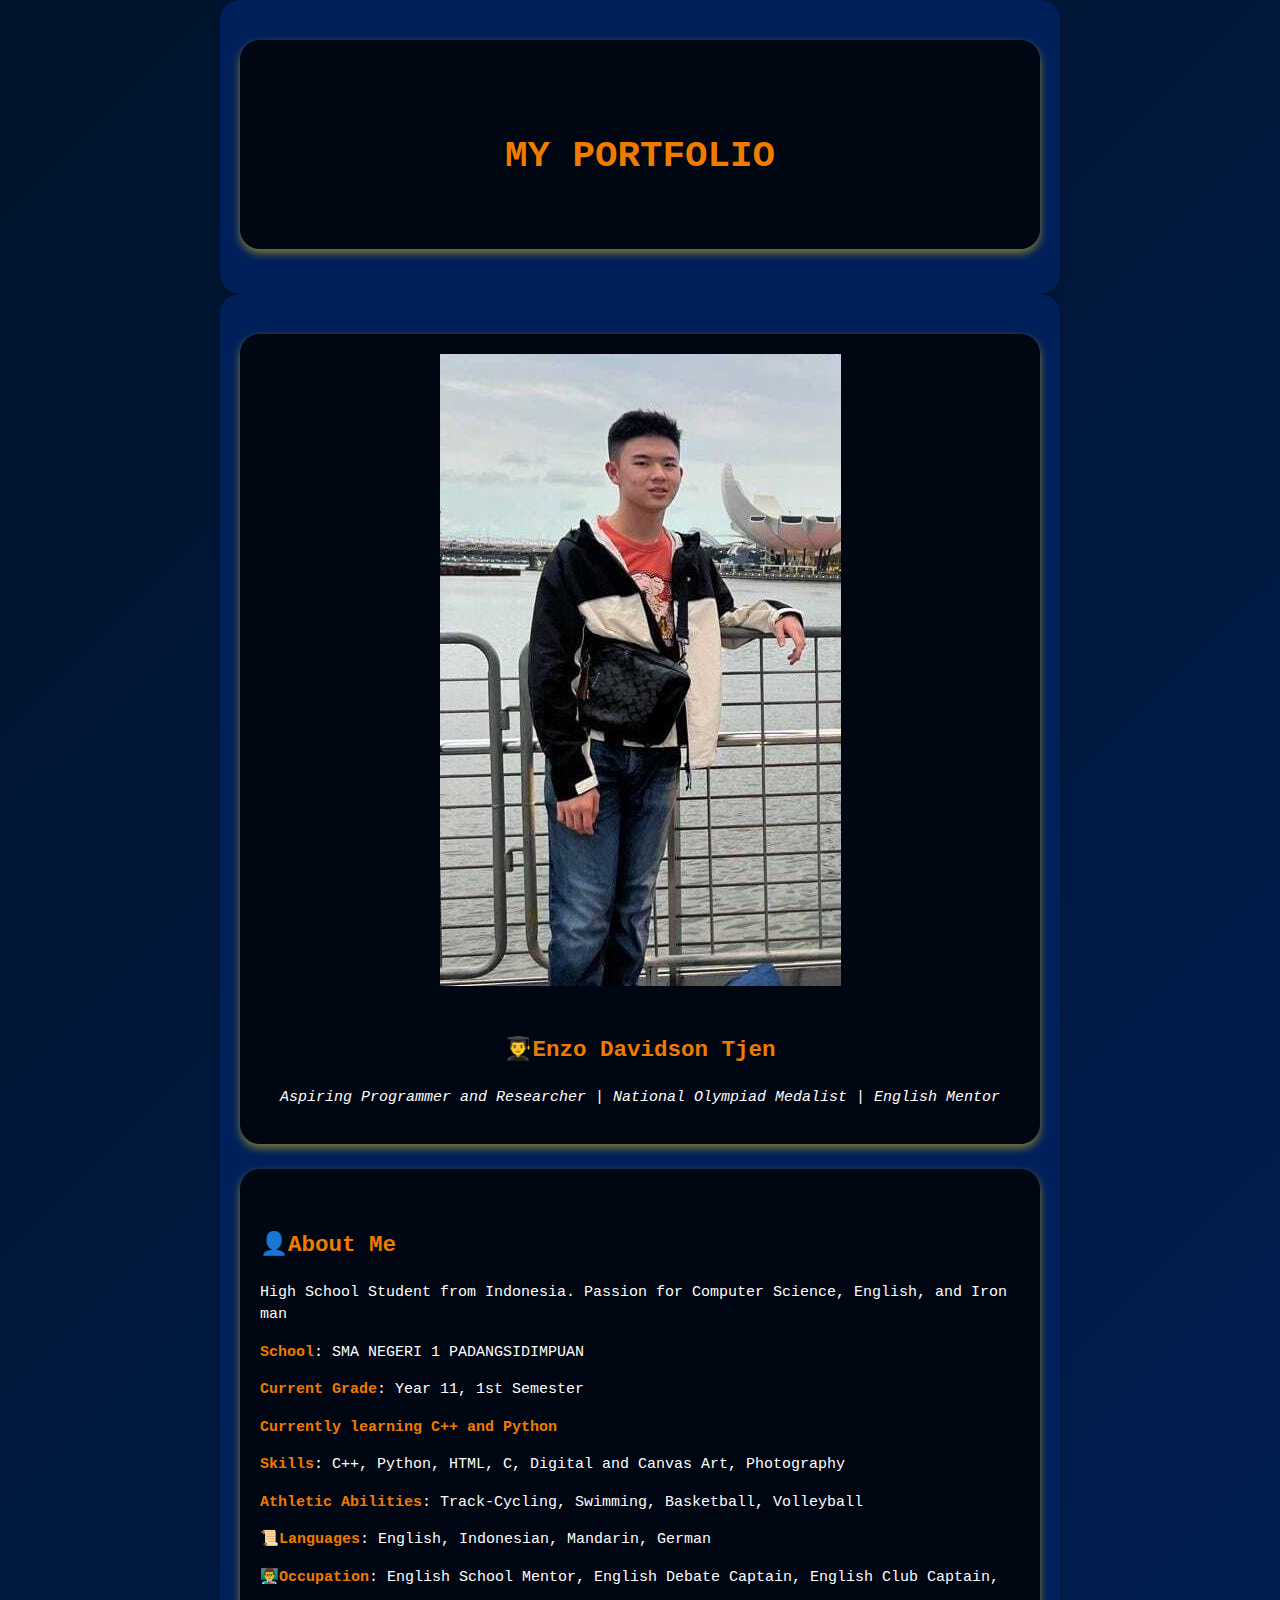
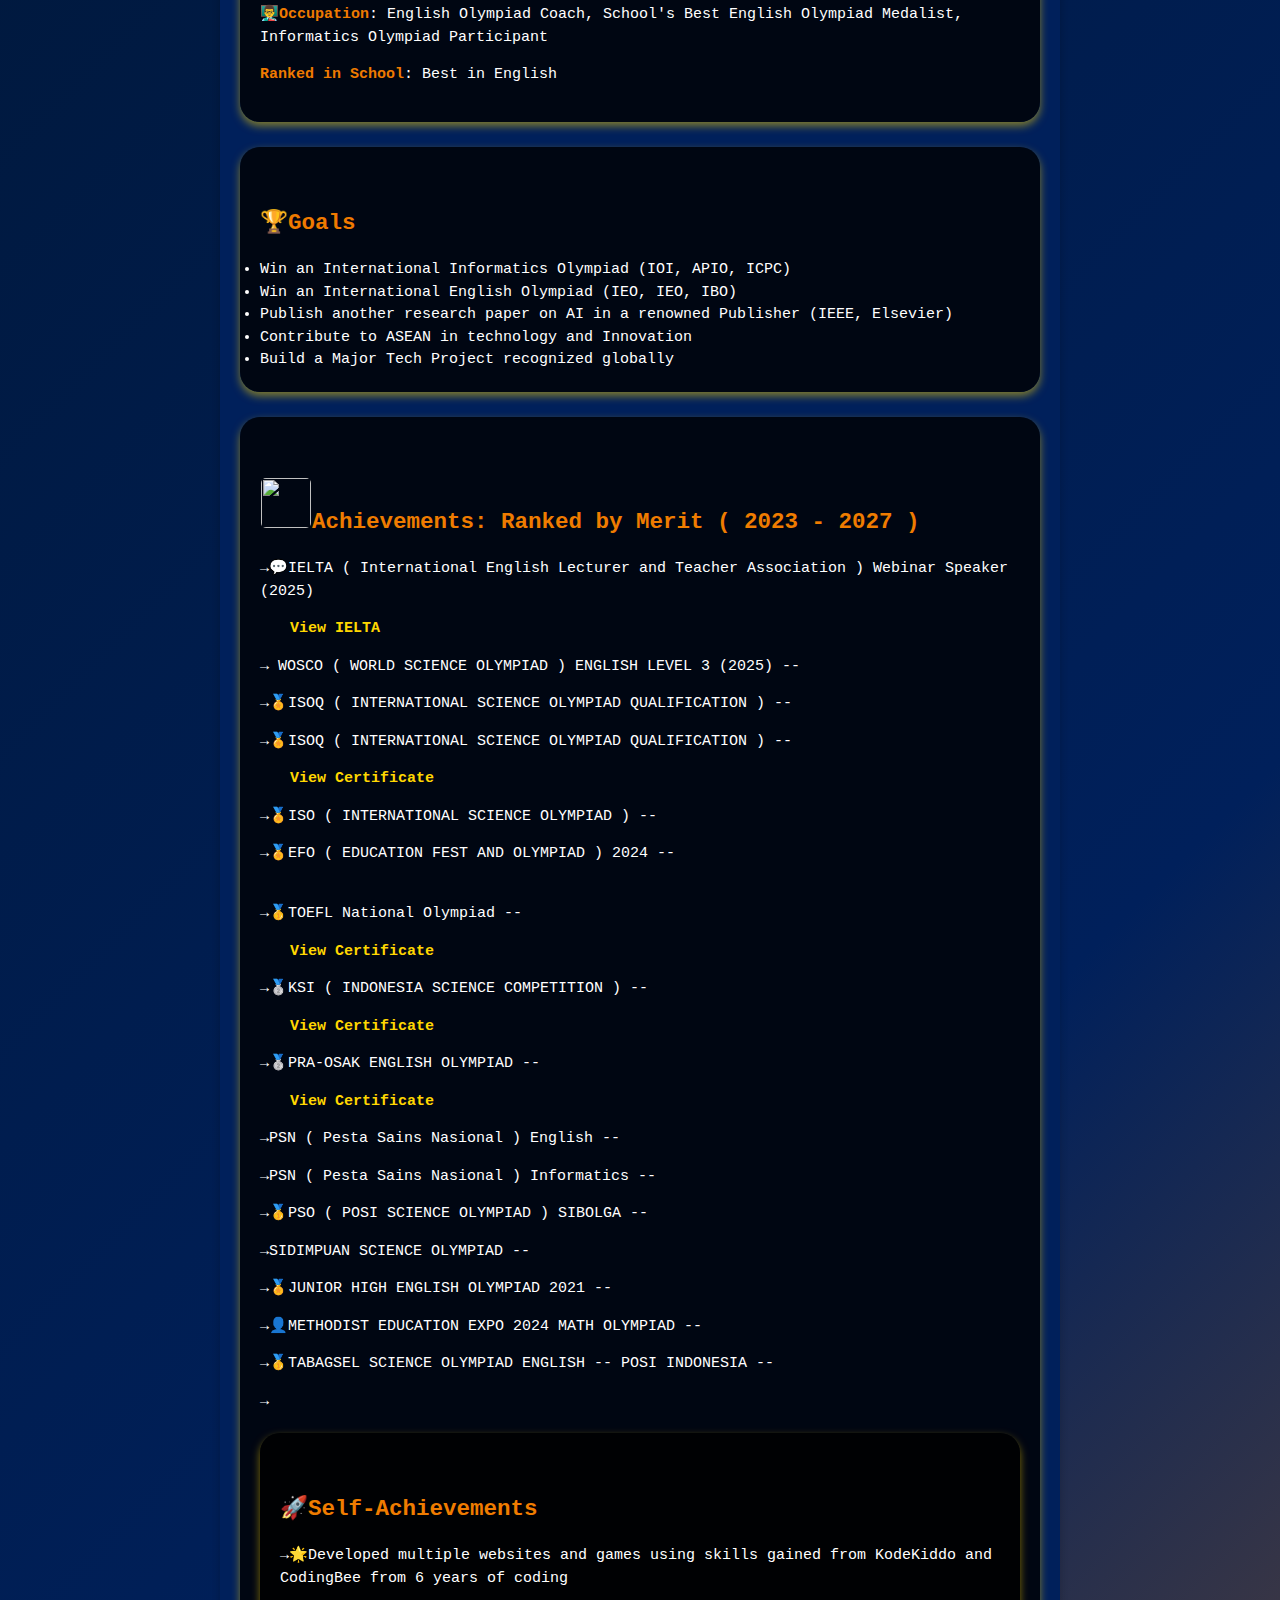
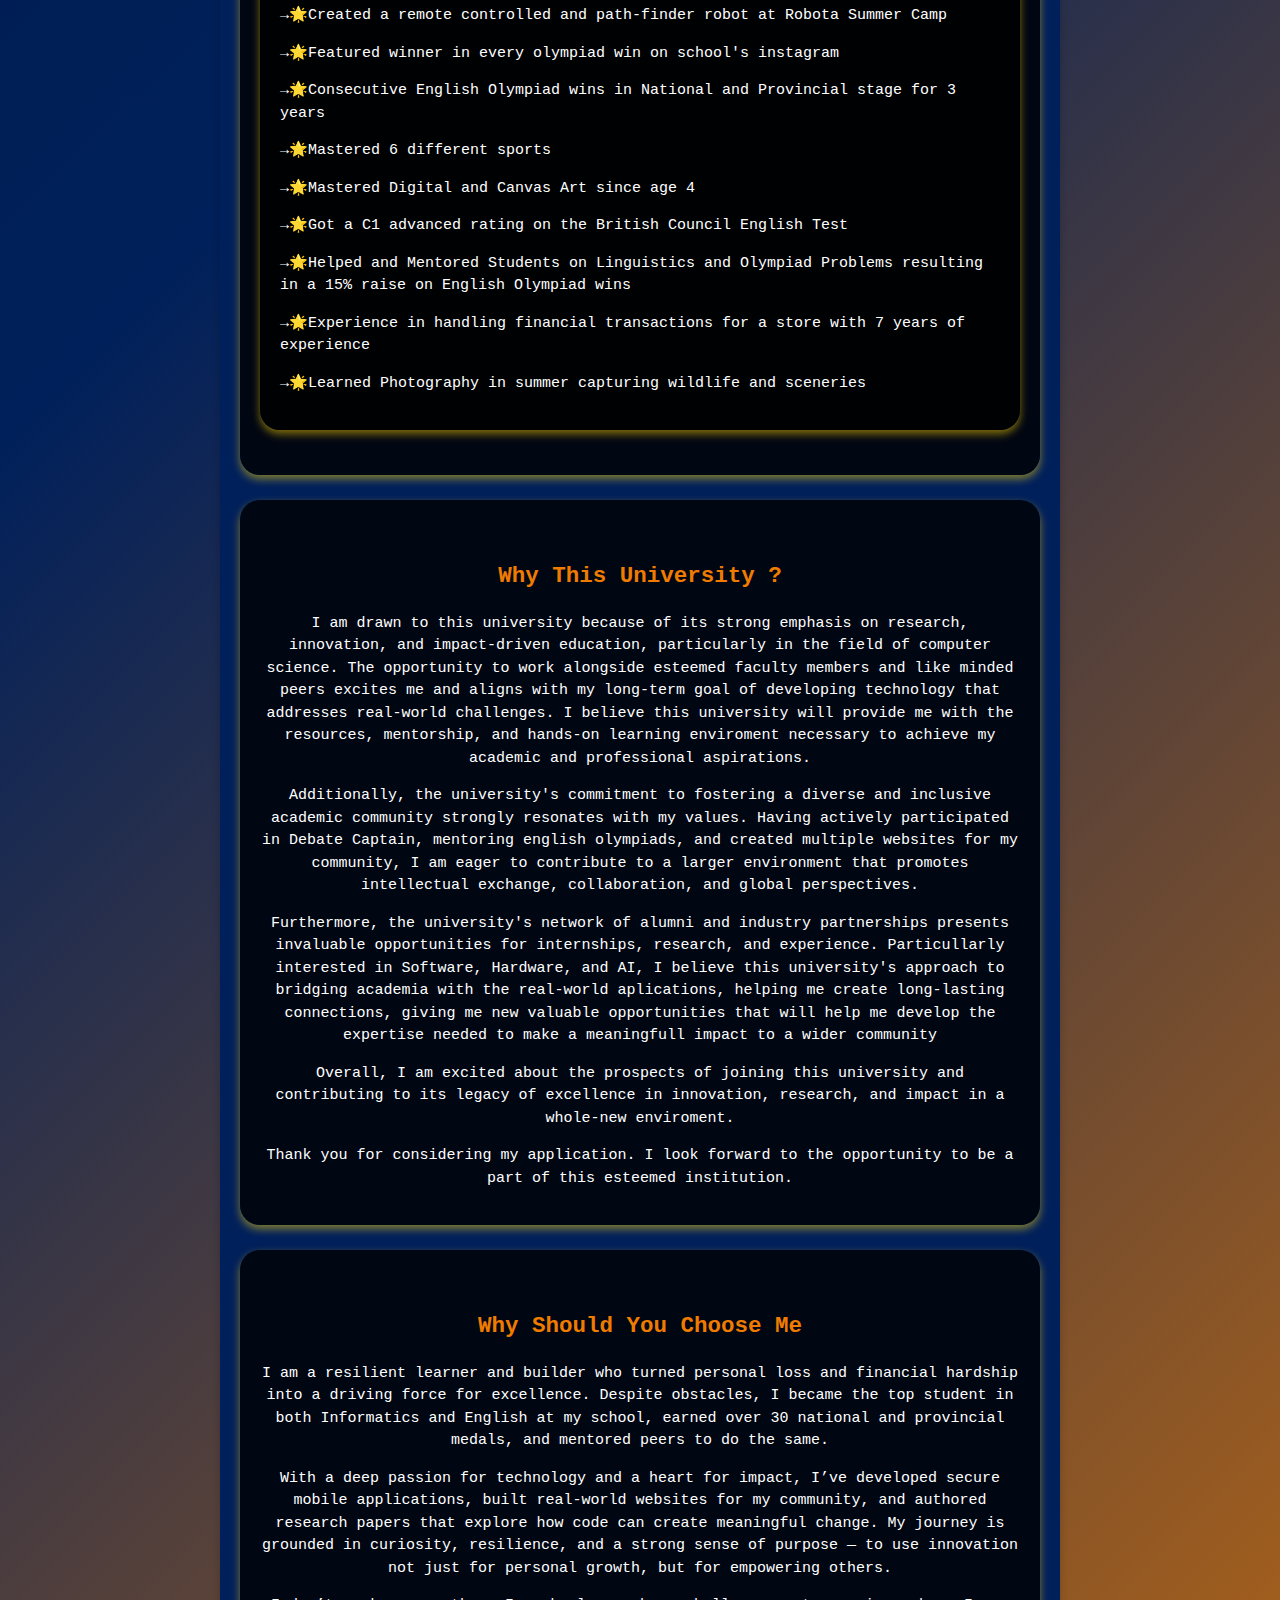
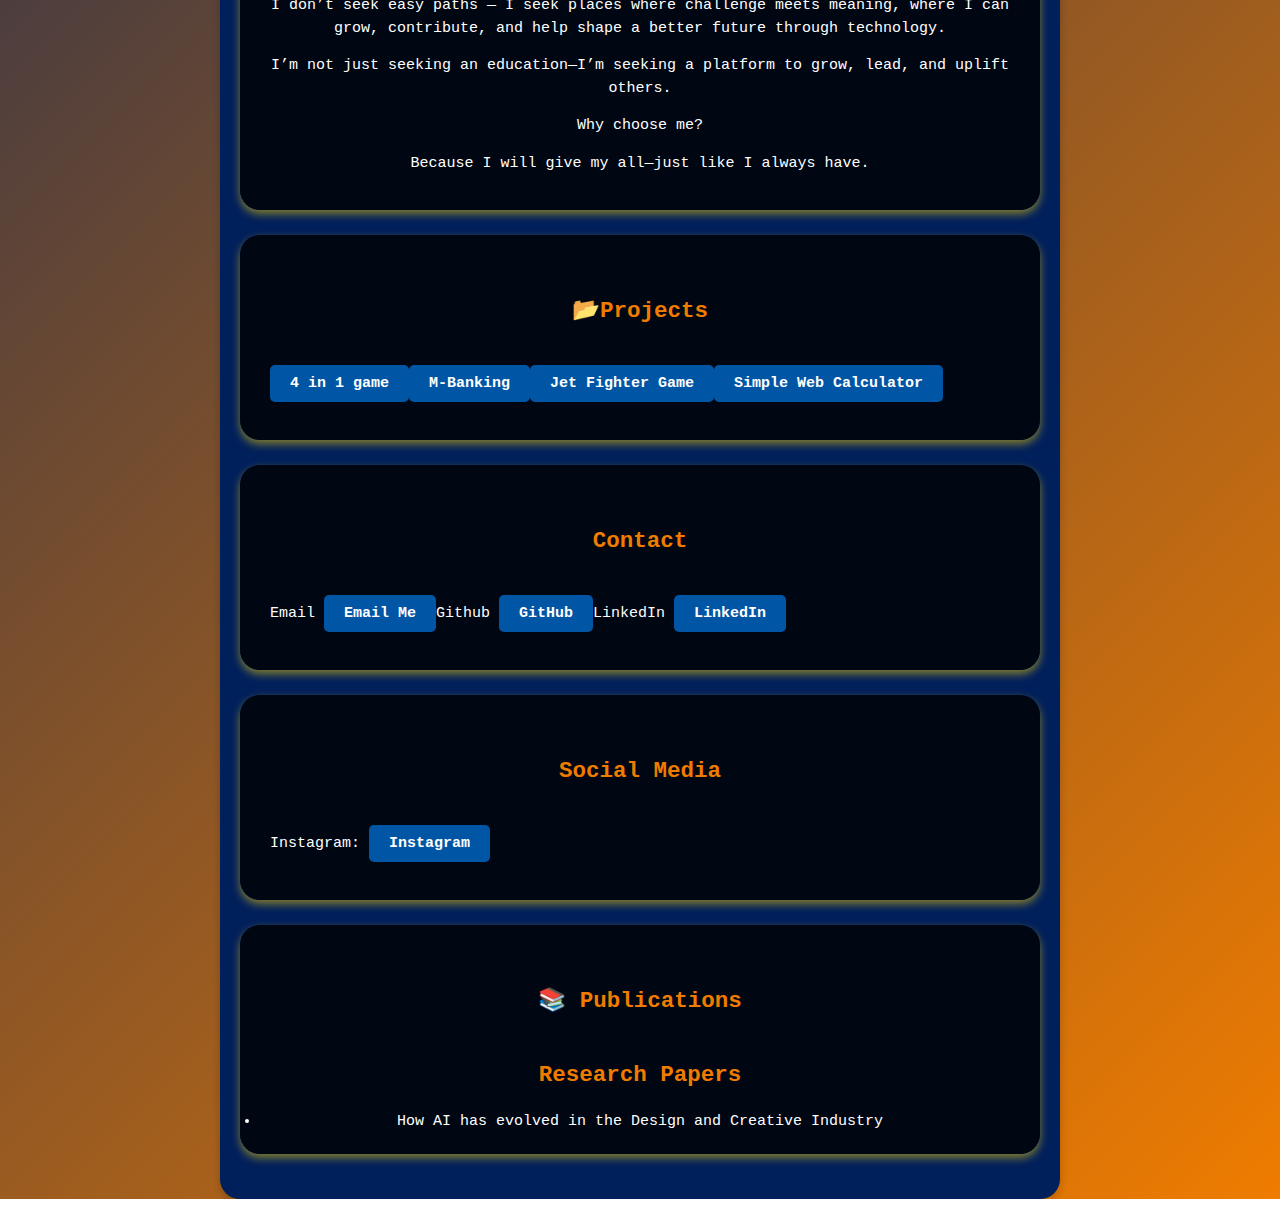
==== commit b6adb579: "index.html" ====
--- a/index.html
+++ b/index.html
@@ -111,7 +111,7 @@
             font-weight: bold;
         }
         .btn:hover {
-            background: #ef7a00;
+            background: #EF7C00;
             color: white;
             font-style: italic;
             transform : scale(1.05);
@@ -173,13 +173,13 @@
             color:cornflowerblue
         }
         h1{
-            color: #ef7a00; /* Orange */
+            color: #EF7C00; /* Orange */
             font-size: 2.5em;
             line-height: 2.5;
         }
         h2, h3 {
             margin-top: 40px;
-            color: #ef7a00; /* Orange */
+            color: #EF7C00; /* Orange */
         
         }
         .participant{
@@ -352,7 +352,7 @@
                     <p>&rarr;👤METHODIST EDUCATION EXPO 2024 MATH OLYMPIAD -- <span class= "participant achievement-icon"</span>Participant (2024)</span></p>
                     <p>&rarr;🥇TABAGSEL SCIENCE OLYMPIAD ENGLISH -- POSI INDONESIA -- <span class="GOLD achievement-icon"</span>2nd PLACE (2023)</p>
                     <p>&rarr; </p>
-                    <div class=" achievements-section"
+                    <div class=" achievements-section">
                         <h2>🚀Self-Achievements</h2>
                         <p>&rarr;🌟Developed multiple websites and games using skills gained from KodeKiddo and CodingBee from 6 years of coding</p>
                         <p>&rarr;🌟Created a remote controlled and path-finder robot at Robota Summer Camp</p>
